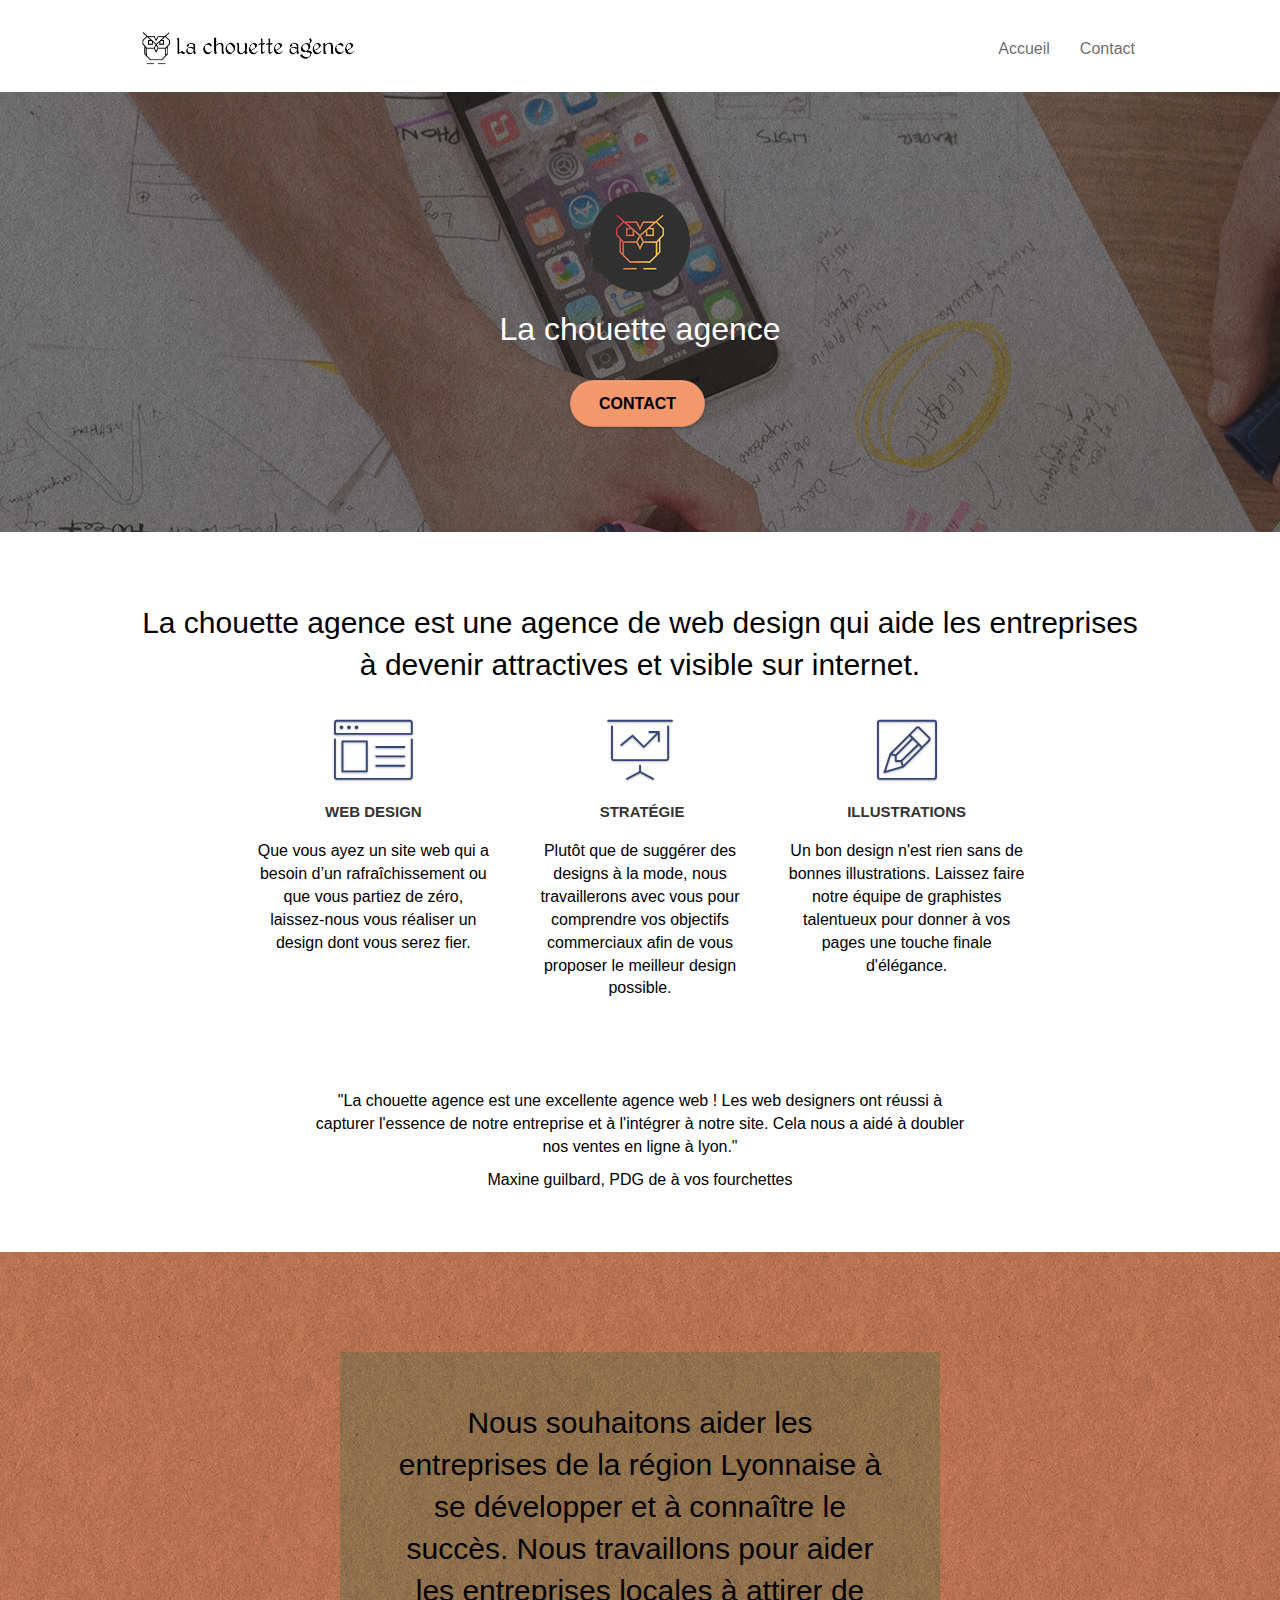
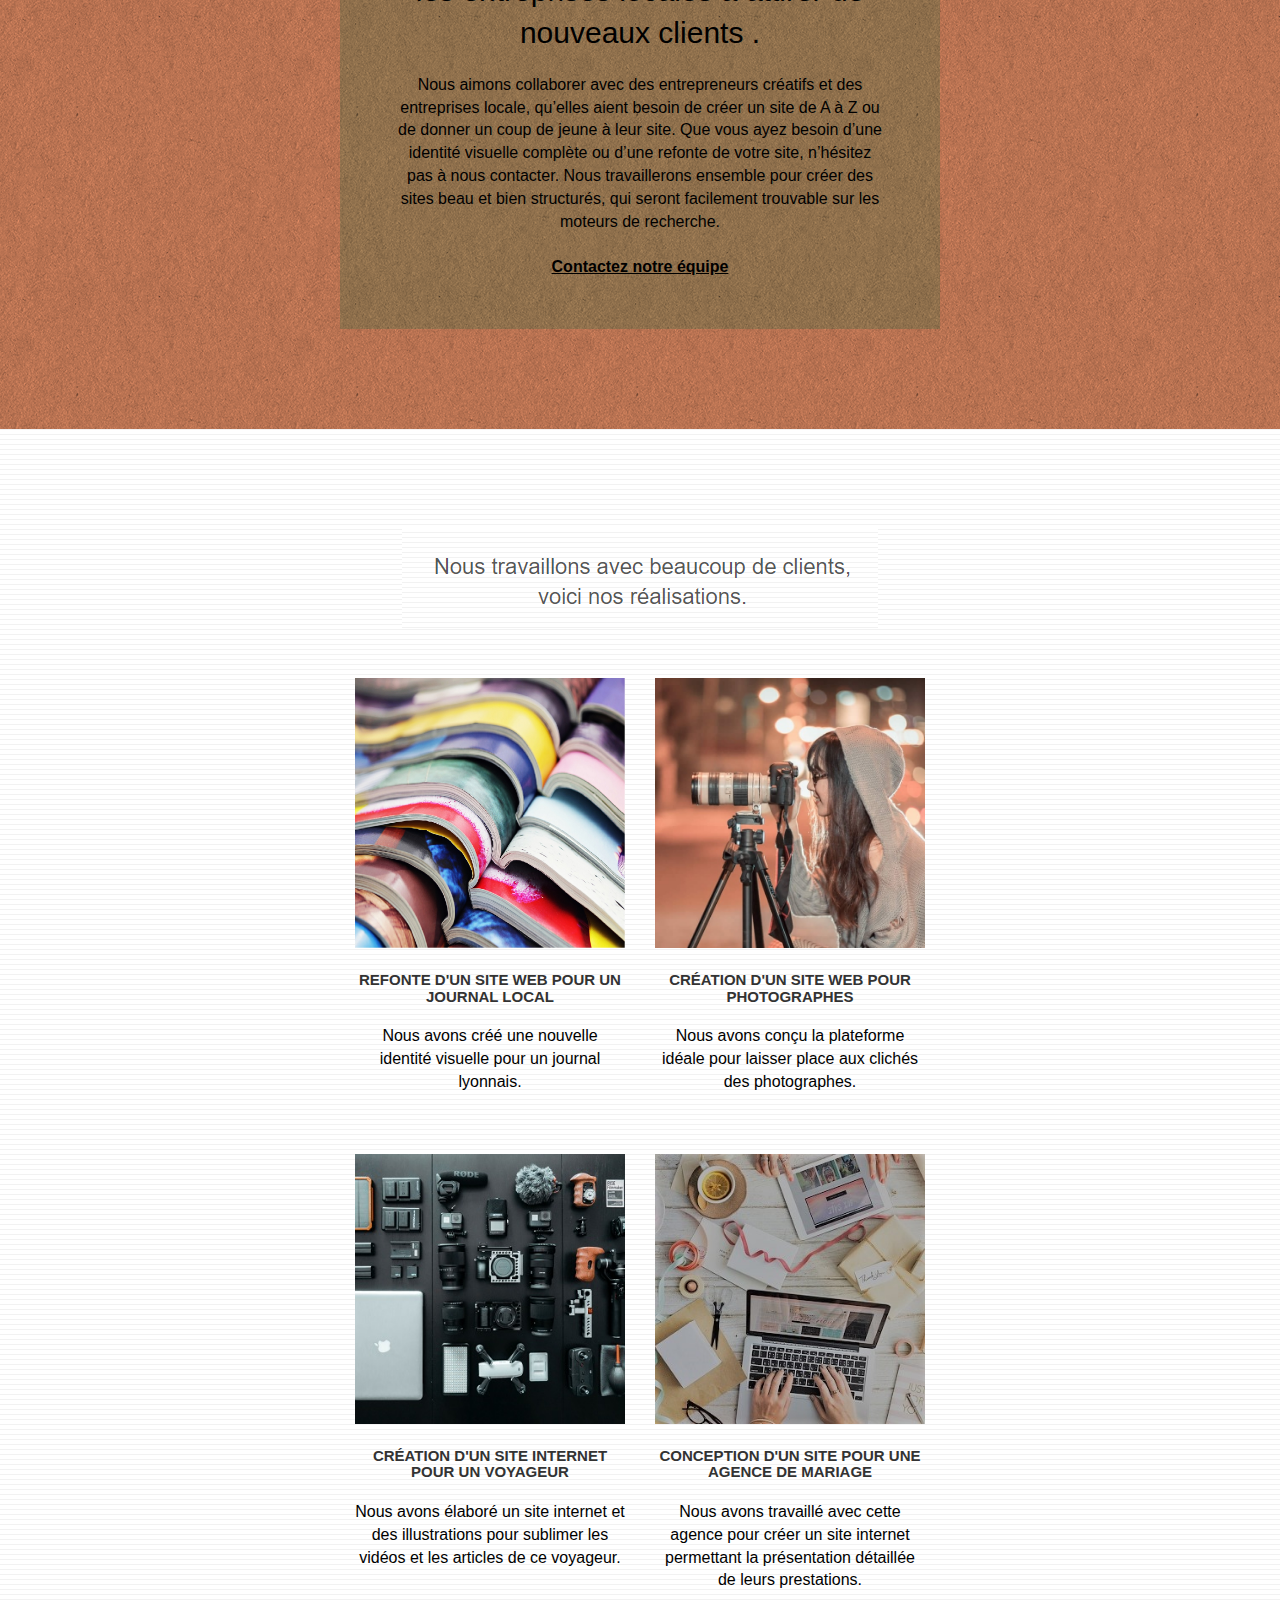
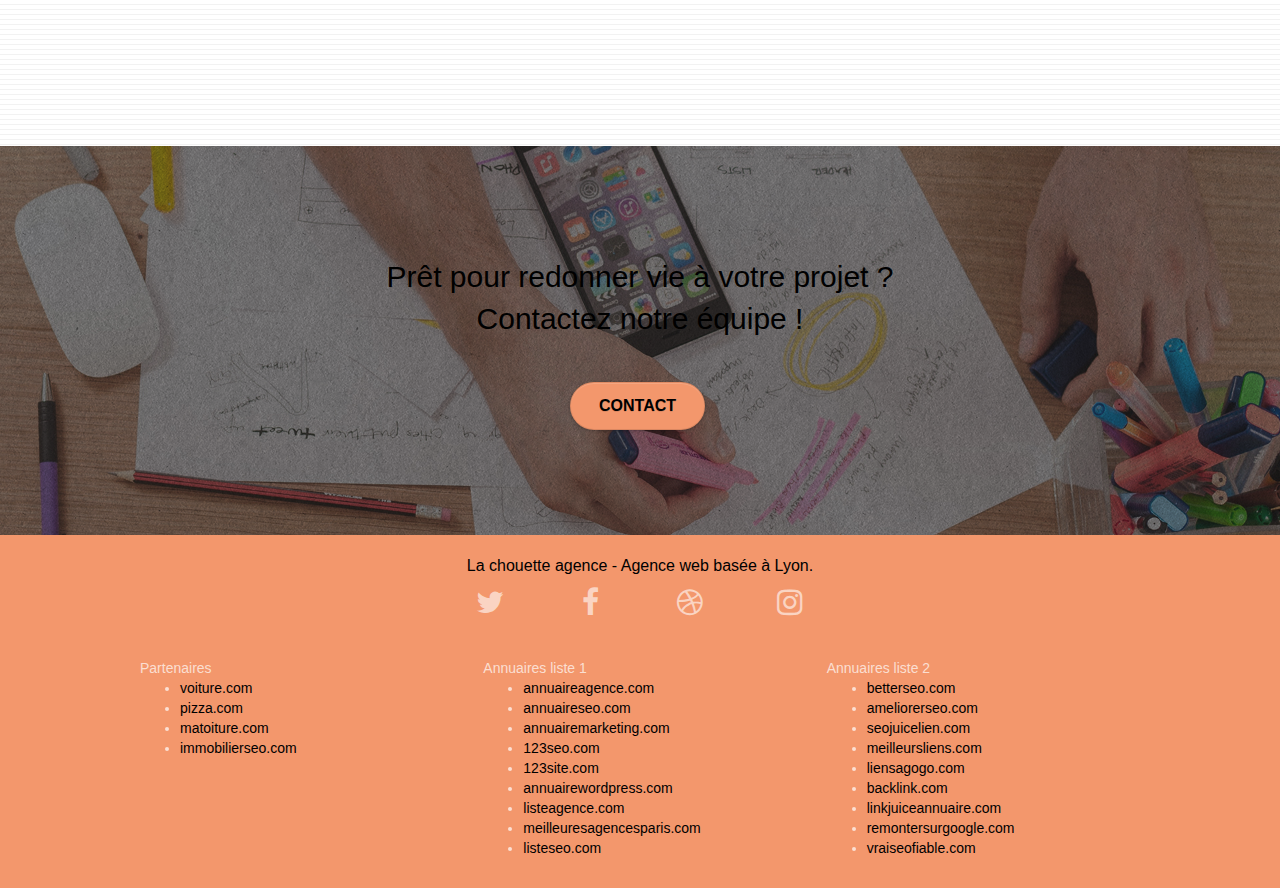
==== nouveau-site/index.html @ 59b0e6a1 "modification" ====
<!doctype html>
<html lang="fr">
<head>
    <meta charset="utf-8">
    <meta name="keywords" content="seo, google, site web, site internet, agence design paris, agence design, agence design,agence design,agence design,agence design,agence design,agence design,agence design,agence design">
    <meta name="description" content="">
    <meta name="viewport" content="width=device-width, initial-scale=1.0, viewport-fit=cover">
    <link rel="shortcut icon" type="image/png" href="favicon.jpg">
    
	<link rel="stylesheet" type="text/css" href="./css/bootstrap.css">
	<link rel="stylesheet" type="text/css" href="style.css">
	<link rel="stylesheet" type="text/css" href="./css/font-awesome.css">
	<link rel="stylesheet" type="text/css" href="./css/et-line.css">
	
    
	<script src="./js/jquery-2.1.0.js"></script>
	<script src="./js/bootstrap.js"></script>
	<script src="./js/blocs.js"></script>
	<script src="./js/jquery.touchSwipe.js" defer></script>
	<script src="./js/gmaps.js"></script>

    <title>La Chouette Agence</title>

    
<!-- Analytics -->
 
<!-- Analytics END -->
    
</head>
<body>
	<header>
		<!-- Principal conteneur -->
		<div class="page-container">
			
		<!-- bloc-0 -->
		<div class="bloc bgc-white l-bloc " id="bloc-0">
			<div class="container bloc-sm">

				<nav class="navbar row">
					<div class="navbar-header">
						
						<a class="navbar-brand" href="index.html"><img src="img/la-chouette-agence.png" alt="paris web design logo agence web meilleure agence" height="40" /></a>
						
						<button id="nav-toggle" type="button" class="ui-navbar-toggle navbar-toggle" data-toggle="collapse" data-target=".navbar-1">
							<span class="sr-only">Toggle navigation</span><span class="icon-bar"></span><span class="icon-bar"></span><span class="icon-bar"></span>
						</button>
					</div>
					<div class="collapse navbar-collapse navbar-1 special-dropdown-nav">
						<ul class="site-navigation nav navbar-nav">
							<li>
								<a href="index.html">Accueil</a>
							</li>
							<li>
							</li>
							<li>
								<a href="contact.html">Contact</a>
							</li>
						</ul>
					</div>
				</nav>
			</div>
		</div>
	</header>
	<section>
<!-- bloc-0 END -->

<!-- bloc-1-presentation -->
<div class="bloc bgc-dark-slate-blue bg-banniere d-bloc bg-t-edge bloc-bg-texture texture-paper b-parallax" id="bloc-1-hero">
	<div class="container bloc-lg">
		<div class="row tight-width-whitespace">
			<div class="col-sm-12">
				<img src="img/logo.png" class="center-block image-resize-mode" width="100" alt="La chouette agence, agence web paris, création logo paris" />
				<h1 class="text-center hero-bloc-text tc-white ">
					La chouette agence
				</h1>
				<div class="text-center">
					<a href="contact.html" class="btn btn-lg btn-clean btn-rd cta-hero btn-atomic-tangerine" id="cta-hero">Contact</a>
				</div>
			</div>
		</div>
	</div>
</div>
<!-- bloc-1-presentation END -->

<!-- bloc-2-services -->
<div class="bloc bgc-white l-bloc" id="bloc-2-services">
	<div class="container bloc-md">
		<div class="row">
			<div class="col-sm-12 text-center">
				<h2>La chouette agence est une agence de web design qui aide les entreprises à devenir attractives et visible sur internet.</h2>
			</div>
		</div>
		<div class="row voffset-lg med-width-whitespace">
			<div class="col-sm-4">
				<div class="text-center">
					<span class="et-icon-browser sm-shadow icon-dark-slate-blue icons icon-lg"></span>
				</div>
				<h3 class="mg-md text-center">
					Web design
				</h3>
				<p class="text-center ">
					Que vous ayez un site web qui a besoin d&rsquo;un rafraîchissement ou que vous partiez de zéro, laissez-nous vous réaliser un design dont vous serez fier.
				</p>
			</div>
			<div class="col-sm-4">
				<div class="text-center">
					<span class="et-icon-presentation sm-shadow icon-dark-slate-blue icons icon-lg"></span>
				</div>
				<h3 class="mg-md text-center">
					&nbsp;Stratégie
				</h3>
				<p class="text-center ">
					Plutôt que de suggérer des designs à la mode, nous travaillerons avec vous pour comprendre vos objectifs commerciaux afin de vous proposer le meilleur design possible.<br>
				</p>
			</div>
			<div class="col-sm-4">
				<div class="text-center">
					<span class="et-icon-edit sm-shadow icon-dark-slate-blue icons icon-lg"></span>
				</div>
				<h3 class="mg-md text-center">
					Illustrations
				</h3>
				<p class="text-center ">
					Un bon design n'est rien sans de bonnes illustrations. Laissez faire notre équipe de graphistes talentueux pour donner à vos pages une touche finale d'élégance.
				</p>
			</div>
		</div>
		<div class="row voffset-lg voffset">
			<div class="col-xs-12 col-md-8 col-md-offset-2 text-center">
				<p>"La chouette agence est une excellente agence web ! Les web designers ont réussi à capturer l'essence de notre entreprise et à l'intégrer à notre site. Cela nous a aidé à doubler nos ventes en ligne à lyon."</p>
				<p>Maxine guilbard, PDG de à vos fourchettes</p>
			</div>
		</div>
	</div>
</div>
<!-- bloc-2-services END -->

<!-- bloc-3-what-i-do -->
<div class="bloc tc-white bgc-atomic-tangerine bg-presentation d-bloc bloc-bg-texture texture-paper b-parallax" id="bloc-3-what-i-do">
	<div class="container bloc-lg">
		<div class="row tight-width-whitespace black-background">
			<div class="col-sm-12">
				<h2 class="mg-md text-center tc-white">
					Nous souhaitons aider les entreprises de la région Lyonnaise à se développer et à connaître le succès. Nous travaillons pour aider les entreprises locales à attirer de nouveaux clients .<br>
				</h2>
				<p class="text-center white">
					Nous aimons collaborer avec des entrepreneurs créatifs et des entreprises locale, qu’elles aient besoin de créer un site de A à Z ou de donner un coup de jeune à leur site. Que vous ayez besoin d’une identité visuelle complète ou d’une refonte de votre site, n’hésitez pas à nous contacter. Nous travaillerons ensemble pour créer des sites beau et bien structurés, qui seront facilement trouvable sur les moteurs de recherche. <br><br><a class="ltc-white bold-link" href="page2.html">Contactez notre équipe</a><br>
				</p>
			</div>
		</div>
	</div>
</div>
<!-- bloc-3-what-i-do END -->

<!-- bloc-4-portfolio -->
<div class="bloc bgc-white bg-lines-h2-bg bg-repeat l-bloc" id="bloc-4-portfolio">
	<div class="container bloc-lg">
		<div class="row">
			<div class="col-sm-12 text-center">
				<img alt="agence web, agence web paris, web design paris, stratégie web" src="img/title2.png" />
			</div>
		</div>
		<div class="row tight-width-whitespace portfolio-row">
			<div class="col-sm-6">
				<a href="#" data-lightbox="img/1.jpg" data-gallery-id="gallery-1" data-caption="Refonte d'un site web pour un journal local" data-frame="snapshot-lb"><img src="img/1.jpg" alt="paris web design logo agence web meilleure agence et refonte site web journal" class="img-responsive portfolio-thumb" /></a>
				<h3 class="mg-md text-center">
					Refonte d'un site web pour un journal local
				</h3>
				<p class="text-center">
					Nous avons créé une nouvelle identité visuelle pour un journal lyonnais.
				</p>
			</div>
			<div class="col-sm-6">
				<a href="#" data-lightbox="img/2.jpg" data-gallery-id="gallery-1" data-caption="Création d'un site web pour photographes" data-frame="snapshot-lb"><img src="img/2.jpg" class="img-responsive portfolio-thumb" alt="paris web design logo agence web meilleure agence, Création d'un site web pour photographes" /></a>
				<h3 class="mg-md text-center">
					Création d'un site web pour photographes
				</h3>
				<p class="text-center">
					Nous avons conçu la plateforme idéale pour laisser place aux clichés des photographes.
				</p>
			</div>
		</div>
		<div class="row tight-width-whitespace portfolio-row">
			<div class="col-sm-6">
				<a href="#" data-lightbox="img/3.bmp" data-gallery-id="gallery-1" data-caption="Création d'un site internet pour un voyageur" data-frame="snapshot-lb"><img src="img/3.bmp" class="img-responsive portfolio-thumb" alt="paris web design logo agence web meilleure agence, Création d'un site web pour voyageur"/></a>
				<h3 class="mg-md text-center">
					Création d'un site internet pour un voyageur
				</h3>
				<p class="text-center">
					Nous avons élaboré un site internet et des illustrations pour sublimer les vidéos et les articles de ce voyageur.
				</p>
			</div>
			<div class="col-sm-6">
				<a href="#" data-lightbox="img/4.bmp" data-gallery-id="gallery-1" data-caption="Conception d'un site pour une agence de mariage" data-frame="snapshot-lb"><img src="img/4.bmp" class="img-responsive portfolio-thumb" alt="paris web design logo agence web meilleure agence, Création d'un site web pour agence de mariage" /></a>
				<h3 class="mg-md text-center">
					Conception d'un site pour une agence de mariage
				</h3>
				<p class="text-center">
					Nous avons travaillé avec cette agence pour créer un site internet permettant la présentation détaillée de leurs prestations.
				</p>
			</div>
		</div>
	</div>
</div>
<!-- bloc-4-portfolio END -->

<!-- bloc-5-cta -->
<div class="bloc bgc-dark-slate-blue bg-banniere d-bloc bloc-bg-texture texture-paper" id="bloc-5-cta">
	<div class="container bloc-lg">
		<div class="row">
			<h2 class="mg-md text-center tc-white">
				Prêt pour redonner vie à votre projet ?<br>Contactez notre équipe !
			</h2>
			<div class="col-sm-12 text-center">
				<a href="contact.html" class="btn btn-atomic-tangerine btn-clean btn-rd btn-lg cta-hero">Contact</a>
			</div>
		</div>
	</div>
</div>
<!-- bloc-5-cta END -->
</section>
<!-- Footer - bloc-8 -->
<div class="bloc bgc-atomic-tangerine d-bloc" id="bloc-8">
	<div class="container bloc-sm">
		<div class="row">
			<div class="col-sm-12">
				<p class="text-center white">
					La chouette agence - Agence web basée à Lyon.<br>
				</p>
				<div class="row row-no-gutters social">
					<div class="col-sm-3">
						<div class="text-center">
							<a class="social" href="index.html"><span class="fa fa-twitter icon-md"></span></a>
						</div>
					</div>
					<div class="col-sm-3">
						<div class="text-center">
							<a class="social" href="index.html"><span class="fa fa-facebook icon-md"></span></a>
						</div>
					</div>
					<div class="col-sm-3">
						<div class="text-center">
							<a class="social" href="index.html"><span class="fa fa-dribbble icon-md"></span></a>
						</div>
					</div>
					<div class="col-sm-3">
						<div class="text-center">
							<a class="social" href="index.html"><span class="fa fa-instagram icon-md"></span></a>
						</div>
					</div>
					<div class="keywords" style="color:#F3976C;">Agence web à paris, stratégie web, web design, illustrations, design de site web, site web, web, internet, site internet, site</div>
				</div>
				<div class="row">
					<div class="col-sm-4">
						Partenaires
							<ul>
								<li><a href="voiture.com">voiture.com</a></li>
								<li><a href="pizza.com">pizza.com</a></li>
								<li><a href="matoiture.com">matoiture.com</a></li>
								<li><a href="immobilierseo.com">immobilierseo.com</a></li>
							</ul>		
					</div>
					<div class="col-sm-4">
						Annuaires liste 1
						<ul>
							<li><a href="annuaireagence.com">annuaireagence.com</a></li>
							<li><a href="annuaireseo.com">annuaireseo.com</a></li>
							<li><a href="annuairemarketing.com">annuairemarketing.com</a></li>
							<li><a href="123seoture.com">123seo.com</a></li>
							<li><a href="123site.com">123site.com</a></li>
							<li><a href="annuairewordpress.com">annuairewordpress.com</a></li>
							<li><a href="listeagence.com">listeagence.com</a></li>
							<li><a href="meilleuresagencesparis.com">meilleuresagencesparis.com</a></li>
							<li><a href="listeseo.com">listeseo.com</a></li>
						</ul>
					</div>
					<div class="col-sm-4">
						Annuaires liste 2
						<ul>
							<li><a href="betterseo.com">betterseo.com</a></li>
							<li><a href="ameliorerseo.com">ameliorerseo.com</a></li>
							<li><a href="seojuicelien.com">seojuicelien.com</a></li>
							<li><a href="meilleursliens.com">meilleursliens.com</a></li>
							<li><a href="liensagogo.com">liensagogo.com</a></li>
							<li><a href="backlink.com">backlink.com</a></li>
							<li><a href="linkjuiceannuaire.com">linkjuiceannuaire.com</a></li>
							<li><a href="remontersurgoogle.com">remontersurgoogle.com</a></li>
							<li><a href="vraiseofiable.com">vraiseofiable.com</a></li>
						</ul>
					</div>
				</div>
			</div>
		</div>
	</div>
</div>
<!-- Footer - bloc-8 END -->

</div>
<!-- Principal conteneur END -->
    

</body>
</html>
---- nouveau-site/style.css ----
body {
    margin: 0;
    padding: 0;
    background: #FFF;
    overflow-x: hidden;
    -webkit-font-smoothing: antialiased;
    -moz-osx-font-smoothing: grayscale;
}

a,
button {
    transition: all .3s ease-in-out;
    outline: none!important;
}

a:hover {
    text-decoration: none;
    cursor: pointer;
}

#page-loading-blocs-notifaction {
    position: fixed;
    top: 0;
    bottom: 0;
    width: 100%;
    z-index: 100000;
    background: #FFFFFF url("img/pageload-spinner.gif") no-repeat center center;
}

.bloc {
    width: 100%;
    clear: both;
    background: 50% 50% no-repeat;
    padding: 0 50px;
    -webkit-background-size: cover;
    -moz-background-size: cover;
    -o-background-size: cover;
    background-size: cover;
    position: relative;
}

.bloc .container {
    padding-left: 0;
    padding-right: 0;
}

.bloc-lg {
    padding: 100px 50px;
}

.bloc-md {
    padding: 50px;
}

.bloc-sm {
    padding: 20px 50px;
}

.bg-center,
.bg-l-edge,
.bg-r-edge,
.bg-t-edge,
.bg-b-edge,
.bg-tl-edge,
.bg-bl-edge,
.bg-tr-edge,
.bg-br-edge,
.bg-repeat {
    -webkit-background-size: auto!important;
    -moz-background-size: auto!important;
    -o-background-size: auto!important;
    background-size: auto!important;
}

.bg-repeat {
    background: repeat;
}

.bg-t-edge {
    background: top no-repeat;
}

.bloc-bg-texture::before {
    content: "";
    background-size: 2px 2px;
    position: absolute;
    top: 0;
    bottom: 0;
    left: 0;
    right: 0;
}

.texture-paper::before {
    background: url("img/texture-paper.png");
    background-size: 280px 280px;
}

.b-parallax {
    background-attachment: fixed;
}

.d-bloc {
    color: rgba(255, 255, 255, .7);
}

.d-bloc button:hover {
    color: rgba(255, 255, 255, .9);
}

.d-bloc .icon-round,
.d-bloc .icon-square,
.d-bloc .icon-rounded,
.d-bloc .icon-semi-rounded-a,
.d-bloc .icon-semi-rounded-b {
    border-color: rgba(255, 255, 255, .9);
}

.d-bloc .divider-h span {
    border-color: rgba(255, 255, 255, .2);
}

.d-bloc .a-btn,
.d-bloc .navbar a,
.d-bloc .navbar-brand,
.d-bloc a .icon-sm,
.d-bloc a .icon-md,
.d-bloc a .icon-lg,
.d-bloc a .icon-xl,
.d-bloc h1 a,
.d-bloc h2 a,
.d-bloc h3 a,
.d-bloc h4 a,
.d-bloc h5 a,
.d-bloc h6 a,
.d-bloc p a {
    color: rgba(255, 255, 255, .6);
}

.d-bloc .a-btn:hover,
.d-bloc .navbar a:hover,
.d-bloc .navbar-brand:hover,
.d-bloc a:hover .icon-sm,
.d-bloc a:hover .icon-md,
.d-bloc a:hover .icon-lg,
.d-bloc a:hover .icon-xl,
.d-bloc h1 a:hover,
.d-bloc h2 a:hover,
.d-bloc h3 a:hover,
.d-bloc h4 a:hover,
.d-bloc h5 a:hover,
.d-bloc h6 a:hover,
.d-bloc p a:hover {
    color: rgba(255, 255, 255, 1);
}

.d-bloc .navbar-toggle .icon-bar {
    background: rgba(255, 255, 255, 1);
}

.d-bloc .btn-wire,
.d-bloc .btn-wire:hover {
    color: rgba(255, 255, 255, 1);
    border-color: rgba(255, 255, 255, 1);
}

.d-bloc .panel {
    color: rgba(0, 0, 0, .5);
}

.d-bloc .panel button:hover {
    color: rgba(0, 0, 0, .7);
}

.d-bloc .panel icon {
    border-color: rgba(0, 0, 0, .7);
}

.d-bloc .panel .divider-h span {
    border-color: rgba(0, 0, 0, .1);
}

.d-bloc .panel .a-btn {
    color: rgba(0, 0, 0, .6);
}

.d-bloc .panel .a-btn:hover {
    color: rgba(0, 0, 0, 1);
}

.d-bloc .panel .btn-wire,
.d-bloc .panel .btn-wire:hover {
    color: rgba(0, 0, 0, .7);
    border-color: rgba(0, 0, 0, .3);
}

.d-bloc .panel,
.l-bloc {
    color: rgba(0, 0, 0, .5);
}

.d-bloc .panel button:hover,
.l-bloc button:hover {
    color: rgba(0, 0, 0, .7);
}

.l-bloc .icon-round,
.l-bloc .icon-square,
.l-bloc .icon-rounded,
.l-bloc .icon-semi-rounded-a,
.l-bloc .icon-semi-rounded-b {
    border-color: rgba(0, 0, 0, .7);
}

.d-bloc .panel .divider-h span,
.l-bloc .divider-h span {
    border-color: rgba(0, 0, 0, .1);
}

.d-bloc .panel .a-btn,
.l-bloc .a-btn,
.l-bloc .navbar a,
.l-bloc .navbar-brand,
.l-bloc a .icon-sm,
.l-bloc a .icon-md,
.l-bloc a .icon-lg,
.l-bloc a .icon-xl,
.l-bloc h1 a,
.l-bloc h2 a,
.l-bloc h3 a,
.l-bloc h4 a,
.l-bloc h5 a,
.l-bloc h6 a,
.l-bloc p a {
    color: rgba(0, 0, 0, .6);
}

.d-bloc .panel .a-btn:hover,
.l-bloc .a-btn:hover,
.l-bloc .navbar a:hover,
.l-bloc .navbar-brand:hover,
.l-bloc a:hover .icon-sm,
.l-bloc a:hover .icon-md,
.l-bloc a:hover .icon-lg,
.l-bloc a:hover .icon-xl,
.l-bloc h1 a:hover,
.l-bloc h2 a:hover,
.l-bloc h3 a:hover,
.l-bloc h4 a:hover,
.l-bloc h5 a:hover,
.l-bloc h6 a:hover,
.l-bloc p a:hover {
    color: rgba(0, 0, 0, 1);
}

.l-bloc .navbar-toggle .icon-bar {
    color: rgba(0, 0, 0, .6);
}

.d-bloc .panel .btn-wire,
.d-bloc .panel .btn-wire:hover,
.l-bloc .btn-wire,
.l-bloc .btn-wire:hover {
    color: rgba(0, 0, 0, .7);
    border-color: rgba(0, 0, 0, .3);
}

.voffset {
    margin-top: 30px;
}

.voffset-lg {
    margin-top: 80px;
}

.row-no-gutters {
    margin-right: 0;
    margin-left: 0;
}

.row.row-no-gutters > [class^="col-"],
.row.row-no-gutters > [class*=" col-"] {
    padding-right: 0;
    padding-left: 0;
}

#bloc-1-hero h1 {
    font-size: 32px;
    color: white;
    
}

.navbar {
    margin-bottom: 0;
    z-index: 1;
}

.navbar-brand {
    height: auto;
    padding: 3px 15px;
    font-size: 25px;
    font-weight: normal;
    font-weight: 600;
    line-height: 44px;
}

.navbar-brand img {
    max-height: 200px;
    margin: 0 5px 0 0;
    display: inline;
}

.navbar-brand img[src$=svg] {
    min-width: 100px;
}

.nav-center .navbar-brand img {
    margin: 0;
}

.navbar .nav {
    padding-top: 2px;
    margin-right: -16px;
    float: right;
    z-index: 1;
}

.nav > li {
    float: left;
    margin-top: 4px;
    font-size: 16px;
}

.navbar-nav .open .dropdown-menu > li > a {
    text-align: inherit;
}

.nav > li a:hover,
.nav > li a:focus {
    background: transparent;
}

.navbar-toggle {
    margin: 10px 10px 0 0;
    border: 0px;
}

.navbar-toggle:hover {
    background: transparent!important;
}

.navbar-toggle .icon-bar {
    background-color: rgba(0, 0, 0, .5);
    width: 26px;
}

.nav-invert .navbar .nav {
    float: left;
}

.nav-invert .navbar-header,
.nav-invert .navbar-brand {
    float: right;
    position: relative;
    z-index: 2;
}

@media (min-width: 768px) {
    .site-navigation {
        position: absolute;
        top: 50%;
        right: 20px;
        transform: translate(0, -50%);
        -webkit-transform: translateY(-50%);
    }
    .nav > li .dropdown-menu a,
    .nav > li .dropdown-menu a:hover {
        color: #484848;
    }
    .nav-invert .site-navigation {
        left: 0;
        right: 0;
    }
    .nav-center {
        text-align: center;
    }
    .nav-center .navbar-header {
        width: 100%;
    }
    .nav-center .navbar-header,
    .nav-center .navbar-brand,
    .nav-center .nav > li {
        float: none;
        display: inline-block;
    }
    .nav-center .site-navigation {
        position: relative;
        width: 100%;
        right: 0;
        margin-right: 0px;
        margin-top: 20px;
    }
    .nav-center.mini-nav .navbar-toggle {
        float: none;
        margin: 10px auto 0;
    }
}

.nav > li > .dropdown a {
    background: none!important;
    display: block;
    padding: 14px 15px;
}

nav .caret {
    margin: 0 5px;
}

.dropdown-menu .dropdown-menu {
    top: -8px;
    left: 100%;
}

.dropdown-menu .dropmenu-flow-right {
    top: 100%;
    left: 0;
    margin-left: -1px;
    border-top-left-radius: 0;
    border-top-right-radius: 0;
}

.dropdown-menu .dropdown span {
    border: 4px solid black;
    border-top-color: transparent;
    border-right-color: transparent;
    border-bottom-color: transparent;
    margin: 6px -5px 0 0!important;
    float: right;
}

.mg-md {
    margin-top: 10px;
    margin-bottom: 20px;
}

.mg-lg {
    margin-top: 10px;
    margin-bottom: 40px;
}

.btn {
    margin: 0 5px 5px 0;
}

.btn.pull-right {
    margin: 0 0 5px 5px;
}

.btn-d,
.btn-d:hover,
.btn-d:focus {
    color: #FFF;
    background: rgba(0, 0, 0, .3);
}

button {
    outline: none!important;
}

.btn-rd {
    border-radius: 40px;
}

.btn-clean {
    border: 1px solid rgba(0, 0, 0, .08);
    border-bottom-color: rgba(0, 0, 0, .1);
    text-shadow: 0 1px 0 rgba(0, 0, 1, .1);
    box-shadow: 0 1px 3px rgba(0, 0, 1, .25), inset 0 1px 0 0 rgba(255, 255, 255, .15);
}

.icon-md {
    font-size: 30px!important;
}

.icon-lg {
    font-size: 60px!important;
}

.sm-shadow {
    text-shadow: 0 1px 2px rgba(0, 0, 0, .3);
}

.panel-sq,
.panel-sq .panel-heading,
.panel-sq .panel-footer {
    border-radius: 0;
}

.panel-rd {
    border-radius: 30px;
}

.panel-rd .panel-heading {
    border-radius: 29px 29px 0 0;
}

.panel-rd .panel-footer {
    border-radius: 0 0 29px 29px;
}

.form-control {
    border-color: rgba(0, 0, 0, .1);
    box-shadow: none;
}

.scrollToTop {
    width: 40px;
    height: 40px;
    position: fixed;
    bottom: 20px;
    right: 20px;
    opacity: 0;
    z-index: 500;
    transition: all .3s ease-in-out;
}

.scrollToTop span {
    margin-top: 6px;
}

.showScrollTop {
    font-size: 14px;
    opacity: 1;
}

a[data-lightbox] {
    position: relative;
    display: block;
    text-align: center;
}

a[data-lightbox]:hover::before {
    content: "+";
    font-family: "HelveticaNeue-Light", "Helvetica Neue Light", "Helvetica Neue", Helvetica, Arial;
    font-size: 32px;
    width: 50px;
    height: 50px;
    margin-left: -25px;
    border-radius: 50%;
    background: rgba(0, 0, 0, .6);
    color: #FFF;
    font-weight: 100;
    z-index: 1;
    position: absolute;
    top: 50%;
    transform: translateY(-50%);
    -webkit-transform: translateY(-50%);
}

a[data-lightbox]:hover img {
    opacity: 0.6;
    -webkit-animation-fill-mode: none;
    animation-fill-mode: none;
}

#lightbox-modal {
    display: flex;
    align-items: center;
}

#lightbox-modal .modal-dialog {
    width: 90%;
    max-width: 900px;
    margin: 0 auto 0;
}

#lightbox-modal .modal-dialog img {
    max-height: 90vh;
    margin: 0 auto;
}

.lightbox-caption {
    padding: 20px;
    color: #FFF;
    background: rgba(0, 0, 0, .5);
    position: absolute;
    left: 15px;
    right: 15px;
    bottom: 5px;
}

.close-lightbox {
    color: #FFF;
    font-size: 30px;
    position: absolute;
    top: 20px;
    right: 20px;
    z-index: 20;
    background: rgba(0, 0, 0, .5);
    border: none;
    line-height: 30px;
    padding: 0 9px 5px;
    opacity: 0.3;
}

.close-lightbox:hover,
.next-lightbox:hover,
.prev-lightbox:hover {
    opacity: 1.0;
    color: #FFF;
}

.next-lightbox,
.prev-lightbox {
    font-size: 20px;
    color: rgba(255, 255, 255, .9);
    background: rgba(0, 0, 0, .5);
    transition: all .2s ease-in-out;
    position: absolute;
    top: 45%;
    z-index: 1;
    opacity: 0.4;
}

.next-lightbox {
    padding: 6px 8px 1px 13px;
    right: 25px;
}

.prev-lightbox {
    padding: 6px 13px 1px 10px;
    left: 25px;
}

.snapshot-lb .modal-body {
    padding-bottom: 45px;
}

.snapshot-lb .lightbox-caption {
    padding: 0;
    color: rgba(0, 0, 0, .5);
    background: none;
}

h1,
h3,
h4,
h5,
h6,
p,
label,
.btn,
a {
    font-family: "helvetica";
    font-weight: 400;
    color: black;
}

.container {
    max-width: 1000px;
}

.hero-bloc-text {
    font-size: 38px;
}

.hero-bloc-text-sub {
    font-size: 36px;
}

.statement-bloc-text {
    line-height: 26px;
    font-style: italic;
    font-size: 20px;
    text-align: center;
    font-weight: lighter;
    max-width: 520px;
    margin: auto auto auto auto;
}

p {
    font-size: 16px;
}

.tight-width-whitespace {
    max-width: 600px;
    margin: auto auto auto auto;
}

.h1 {
    font-size: 20px;
    font-family: "Open Sans";
}

.cta-hero {
    margin-top: 22px;
    
    text-transform: uppercase;
    padding: 12px 28px 12px 28px;
    font-size: 16px;
    font-weight: 700;
}

.social {
    max-width: 400px;
    margin: auto auto auto auto;
}

h2 {
    color: black;
    line-height: 1.4em;
}

h3 {
    font-size: 15px;
    text-transform: uppercase;
    font-weight: 700;
    color: #333333!important;
}

.med-width-whitespace {
    max-width: 800px;
    margin: auto auto auto auto;
    box-shadow: 0px 0px 0px #000000;
}

h1 {
    color: white;
}

h4 {
    color: #333333!important;
}

.icons {
    margin-bottom: 14px;
    margin-top: 24px;
}

.white {
    color: black;
}

.portfolio-thumb {
    margin-bottom: 24px;
}

.portfolio-row {
    margin-bottom: 44px;
    margin-top: 50px;
}

.avatar {
    box-shadow: 0px 4px 9px rgba(0, 0, 0, 0.3);
}

.black-background {
    background-color: rgba(165, 147, 99, 0.7);
    padding: 40px 40px 40px 40px;
}

.bold-link {
    font-weight: 900;
    text-decoration: underline!important;
}

.bgc-white {
    background-color: #FFFFFF;
}

.bgc-dark-slate-blue {
    background-color: #364577;
}

.bgc-atomic-tangerine {
    background-color: #F3976C;
}

.tc-white {
    color: black;
}

.btn-atomic-tangerine {
    background: #F3976C;
    
}

.btn-atomic-tangerine:hover {
    background: #c27956!important;
    color: #FFFFFF!important;
}

.ltc-white {
    color: black!important;
}

.ltc-white:hover {
    color: #cccccc!important;
}

.ltc-atomic-tangerine {
    color: #F3976C!important;
}

.ltc-atomic-tangerine:hover {
    color: #c27956!important;
}

.icon-dark-slate-blue {
    color: #364577!important;
    border-color: #364577!important;
}

.bg-dots-bg {
    background-image: url("img/dots-bg.png");
}

.bg-lines-h2-bg {
    background-image: url("img/lines-h2-bg.png");
}

.bg-banniere {
    background-image: url("img/la-chouette-agence-banniere.jpg");
}

.bg-presentation {
    background-image: url("img/image-de-presentation.bmp");
}

@media (max-width: 1024px) {
    .bloc {
        padding-left: 20px;
        padding-right: 20px;
    }
    .bloc.full-width-bloc,
    .bloc-tile-2.full-width-bloc .container,
    .bloc-tile-3.full-width-bloc .container,
    .bloc-tile-4.full-width-bloc .container {
        padding-left: 0;
        padding-right: 0;
    }
}

@media (max-width: 992px) and (min-width: 768px) {
    .navbar .nav {
        max-width: 80%
    }
    .nav-center.navbar .nav {
        max-width: 100%
    }
}

@media only screen and (min-device-width: 768px) and (max-device-width: 1024px) and (orientation: landscape) {
    .b-parallax {
        background-attachment: scroll;
    }
}

@media only screen and (min-device-width: 1024px) and (max-device-width: 1366px) and (-webkit-min-device-pixel-ratio: 1.5) {
    .b-parallax {
        background-attachment: scroll;
    }
}

@media (max-width: 991px) {
    .container {
        width: 100%;
    }
    .b-parallax {
        background-attachment: scroll;
    }
    .page-container,
    #hero-bloc {
        overflow-x: hidden;
        position: relative;
    }
    .bloc {
        padding-left: constant(safe-area-inset-left);
        padding-right: constant(safe-area-inset-right);
    }
    .bloc-group,
    .bloc-group .bloc {
        display: block;
        width: 100%;
    }
    .bloc-fill-screen .fill-bloc-top-edge,
    .bloc-fill-screen .fill-bloc-bottom-edge {
        padding: 0 20px;
        padding-left: constant(safe-area-inset-left);
        padding-right: constant(safe-area-inset-right);
    }
}

@media (max-width: 767px) {
    .page-container {
        overflow-x: hidden;
        position: relative;
    }
    h1,
    h2,
    h3,
    h4,
    h5,
    h6,
    p,
    #disqus_thread {
        padding-left: 10px!important;
        padding-right: 10px!important;
    }
    .b-parallax {
        background-attachment: scroll;
    }
    .navbar .nav {
        padding-top: 0;
        border-top: 1px solid rgba(0, 0, 0, .2);
        float: none!important;
    }
    .navbar.row {
        margin-left: 0;
        margin-right: 0;
    }
    .site-navigation {
        position: inherit;
        transform: none;
        -webkit-transform: none;
        -ms-transform: none;
    }
    .nav > li {
        margin-top: 0;
        border-bottom: 1px solid rgba(0, 0, 0, .1);
        background: rgba(0, 0, 0, .05);
        text-align: left;
        padding-left: 15px;
        width: 100%;
    }
    .nav > li:hover {
        background: rgba(0, 0, 0, .08);
    }
    .dropdown .dropdown a .caret {
        float: none;
        margin: 5px 0 0 10px!important;
        border: 4px solid black;
        border-bottom-color: transparent;
        border-right-color: transparent;
        border-left-color: transparent;
    }
    #hero-bloc .navbar .nav {
        background: rgba(0, 0, 0, .8);
    }
    #hero-bloc .navbar .nav a {
        color: rgba(255, 255, 255, .6);
    }
    .hero {
        padding: 50px 0;
    }
    .hero-nav {
        left: -1px;
        right: -1px;
    }
    .navbar-collapse {
        padding: 0;
        overflow-x: hidden;
        -webkit-box-shadow: none;
        box-shadow: none;
    }
    .navbar-brand img {
        max-height: 40px;
        width: auto;
    }
    .nav-invert .navbar-header {
        float: none;
        width: 100%;
    }
    .nav-invert .navbar-toggle {
        float: left;
        margin-left: 10px;
    }
    .bloc {
        padding-left: 0;
        padding-right: 0;
    }
    .bloc-xxl,
    .bloc-xl,
    .bloc-lg {
        padding: 40px 0;
    }
    .bloc-sm,
    .bloc-md {
        padding-left: 0;
        padding-right: 0;
    }
    .bloc-tile-2 .container,
    .bloc-tile-3 .container,
    .bloc-tile-4 .container,
    .bloc-fill-screen .fill-bloc-top-edge,
    .bloc-fill-screen .fill-bloc-bottom-edge {
        padding-left: 0;
        padding-right: 0;
    }
    .a-block {
        padding: 0 10px;
    }
    .btn-dwn {
        display: none;
    }
    .voffset {
        margin-top: 5px;
    }
    .voffset-md {
        margin-top: 20px;
    }
    .voffset-lg {
        margin-top: 30px;
    }
    form {
        padding: 5px;
    }
    .close-lightbox {
        display: inline-block;
    }
    .blocsapp-device-iphone5 {
        background-size: 216px 425px;
        padding-top: 60px;
        width: 216px;
        height: 425px;
    }
    .blocsapp-device-iphone5 img {
        width: 180px;
        height: 320px;
    }
}

@media (max-width: 400px) {
    .bloc {
        padding-left: 0;
        padding-right: 0;
    }
}

@media (max-width: 767px) {
    .bloc-mob-center-text {
        text-align: center;
    }
}
---- nouveau-site/css/et-line.css ----
@font-face {
    font-family: et-line;
    src: url(../fonts/et-line.eot);
    src: url(../fonts/et-line.eot?#iefix) format('embedded-opentype'), url(../fonts/et-line.woff) format('woff'), url(../fonts/et-line.ttf) format('truetype'), url(../fonts/et-line.svg#et-line) format('svg');
    font-weight: 400;
    font-style: normal
}

.et-icon-adjustments,
.et-icon-alarmclock,
.et-icon-anchor,
.et-icon-aperture,
.et-icon-attachment,
.et-icon-bargraph,
.et-icon-basket,
.et-icon-beaker,
.et-icon-bike,
.et-icon-book-open,
.et-icon-briefcase,
.et-icon-browser,
.et-icon-calendar,
.et-icon-camera,
.et-icon-caution,
.et-icon-chat,
.et-icon-circle-compass,
.et-icon-clipboard,
.et-icon-clock,
.et-icon-cloud,
.et-icon-compass,
.et-icon-desktop,
.et-icon-dial,
.et-icon-document,
.et-icon-documents,
.et-icon-download,
.et-icon-dribbble,
.et-icon-edit,
.et-icon-envelope,
.et-icon-expand,
.et-icon-facebook,
.et-icon-flag,
.et-icon-focus,
.et-icon-gears,
.et-icon-genius,
.et-icon-gift,
.et-icon-global,
.et-icon-globe,
.et-icon-googleplus,
.et-icon-grid,
.et-icon-happy,
.et-icon-hazardous,
.et-icon-heart,
.et-icon-hotairballoon,
.et-icon-hourglass,
.et-icon-key,
.et-icon-laptop,
.et-icon-layers,
.et-icon-lifesaver,
.et-icon-lightbulb,
.et-icon-linegraph,
.et-icon-linkedin,
.et-icon-lock,
.et-icon-magnifying-glass,
.et-icon-map,
.et-icon-map-pin,
.et-icon-megaphone,
.et-icon-mic,
.et-icon-mobile,
.et-icon-newspaper,
.et-icon-notebook,
.et-icon-paintbrush,
.et-icon-paperclip,
.et-icon-pencil,
.et-icon-phone,
.et-icon-picture,
.et-icon-pictures,
.et-icon-piechart,
.et-icon-presentation,
.et-icon-pricetags,
.et-icon-printer,
.et-icon-profile-female,
.et-icon-profile-male,
.et-icon-puzzle,
.et-icon-quote,
.et-icon-recycle,
.et-icon-refresh,
.et-icon-ribbon,
.et-icon-rss,
.et-icon-sad,
.et-icon-scissors,
.et-icon-scope,
.et-icon-search,
.et-icon-shield,
.et-icon-speedometer,
.et-icon-strategy,
.et-icon-streetsign,
.et-icon-tablet,
.et-icon-target,
.et-icon-telescope,
.et-icon-toolbox,
.et-icon-tools,
.et-icon-tools-2,
.et-icon-trophy,
.et-icon-tumblr,
.et-icon-twitter,
.et-icon-upload,
.et-icon-video,
.et-icon-wallet,
.et-icon-wine {
    font-family: et-line;
    speak: none;
    font-style: normal;
    font-weight: 400;
    font-variant: normal;
    text-transform: none;
    line-height: 1;
    -webkit-font-smoothing: antialiased;
    -moz-osx-font-smoothing: grayscale;
    display: inline-block
}

.et-icon-mobile:before {
    content: "\e000"
}

.et-icon-laptop:before {
    content: "\e001"
}

.et-icon-desktop:before {
    content: "\e002"
}

.et-icon-tablet:before {
    content: "\e003"
}

.et-icon-phone:before {
    content: "\e004"
}

.et-icon-document:before {
    content: "\e005"
}

.et-icon-documents:before {
    content: "\e006"
}

.et-icon-search:before {
    content: "\e007"
}

.et-icon-clipboard:before {
    content: "\e008"
}

.et-icon-newspaper:before {
    content: "\e009"
}

.et-icon-notebook:before {
    content: "\e00a"
}

.et-icon-book-open:before {
    content: "\e00b"
}

.et-icon-browser:before {
    content: "\e00c"
}

.et-icon-calendar:before {
    content: "\e00d"
}

.et-icon-presentation:before {
    content: "\e00e"
}

.et-icon-picture:before {
    content: "\e00f"
}

.et-icon-pictures:before {
    content: "\e010"
}

.et-icon-video:before {
    content: "\e011"
}

.et-icon-camera:before {
    content: "\e012"
}

.et-icon-printer:before {
    content: "\e013"
}

.et-icon-toolbox:before {
    content: "\e014"
}

.et-icon-briefcase:before {
    content: "\e015"
}

.et-icon-wallet:before {
    content: "\e016"
}

.et-icon-gift:before {
    content: "\e017"
}

.et-icon-bargraph:before {
    content: "\e018"
}

.et-icon-grid:before {
    content: "\e019"
}

.et-icon-expand:before {
    content: "\e01a"
}

.et-icon-focus:before {
    content: "\e01b"
}

.et-icon-edit:before {
    content: "\e01c"
}

.et-icon-adjustments:before {
    content: "\e01d"
}

.et-icon-ribbon:before {
    content: "\e01e"
}

.et-icon-hourglass:before {
    content: "\e01f"
}

.et-icon-lock:before {
    content: "\e020"
}

.et-icon-megaphone:before {
    content: "\e021"
}

.et-icon-shield:before {
    content: "\e022"
}

.et-icon-trophy:before {
    content: "\e023"
}

.et-icon-flag:before {
    content: "\e024"
}

.et-icon-map:before {
    content: "\e025"
}

.et-icon-puzzle:before {
    content: "\e026"
}

.et-icon-basket:before {
    content: "\e027"
}

.et-icon-envelope:before {
    content: "\e028"
}

.et-icon-streetsign:before {
    content: "\e029"
}

.et-icon-telescope:before {
    content: "\e02a"
}

.et-icon-gears:before {
    content: "\e02b"
}

.et-icon-key:before {
    content: "\e02c"
}

.et-icon-paperclip:before {
    content: "\e02d"
}

.et-icon-attachment:before {
    content: "\e02e"
}

.et-icon-pricetags:before {
    content: "\e02f"
}

.et-icon-lightbulb:before {
    content: "\e030"
}

.et-icon-layers:before {
    content: "\e031"
}

.et-icon-pencil:before {
    content: "\e032"
}

.et-icon-tools:before {
    content: "\e033"
}

.et-icon-tools-2:before {
    content: "\e034"
}

.et-icon-scissors:before {
    content: "\e035"
}

.et-icon-paintbrush:before {
    content: "\e036"
}

.et-icon-magnifying-glass:before {
    content: "\e037"
}

.et-icon-circle-compass:before {
    content: "\e038"
}

.et-icon-linegraph:before {
    content: "\e039"
}

.et-icon-mic:before {
    content: "\e03a"
}

.et-icon-strategy:before {
    content: "\e03b"
}

.et-icon-beaker:before {
    content: "\e03c"
}

.et-icon-caution:before {
    content: "\e03d"
}

.et-icon-recycle:before {
    content: "\e03e"
}

.et-icon-anchor:before {
    content: "\e03f"
}

.et-icon-profile-male:before {
    content: "\e040"
}

.et-icon-profile-female:before {
    content: "\e041"
}

.et-icon-bike:before {
    content: "\e042"
}

.et-icon-wine:before {
    content: "\e043"
}

.et-icon-hotairballoon:before {
    content: "\e044"
}

.et-icon-globe:before {
    content: "\e045"
}

.et-icon-genius:before {
    content: "\e046"
}

.et-icon-map-pin:before {
    content: "\e047"
}

.et-icon-dial:before {
    content: "\e048"
}

.et-icon-chat:before {
    content: "\e049"
}

.et-icon-heart:before {
    content: "\e04a"
}

.et-icon-cloud:before {
    content: "\e04b"
}

.et-icon-upload:before {
    content: "\e04c"
}

.et-icon-download:before {
    content: "\e04d"
}

.et-icon-target:before {
    content: "\e04e"
}

.et-icon-hazardous:before {
    content: "\e04f"
}

.et-icon-piechart:before {
    content: "\e050"
}

.et-icon-speedometer:before {
    content: "\e051"
}

.et-icon-global:before {
    content: "\e052"
}

.et-icon-compass:before {
    content: "\e053"
}

.et-icon-lifesaver:before {
    content: "\e054"
}

.et-icon-clock:before {
    content: "\e055"
}

.et-icon-aperture:before {
    content: "\e056"
}

.et-icon-quote:before {
    content: "\e057"
}

.et-icon-scope:before {
    content: "\e058"
}

.et-icon-alarmclock:before {
    content: "\e059"
}

.et-icon-refresh:before {
    content: "\e05a"
}

.et-icon-happy:before {
    content: "\e05b"
}

.et-icon-sad:before {
    content: "\e05c"
}

.et-icon-facebook:before {
    content: "\e05d"
}

.et-icon-twitter:before {
    content: "\e05e"
}

.et-icon-googleplus:before {
    content: "\e05f"
}

.et-icon-rss:before {
    content: "\e060"
}

.et-icon-tumblr:before {
    content: "\e061"
}

.et-icon-linkedin:before {
    content: "\e062"
}

.et-icon-dribbble:before {
    content: "\e063"
}
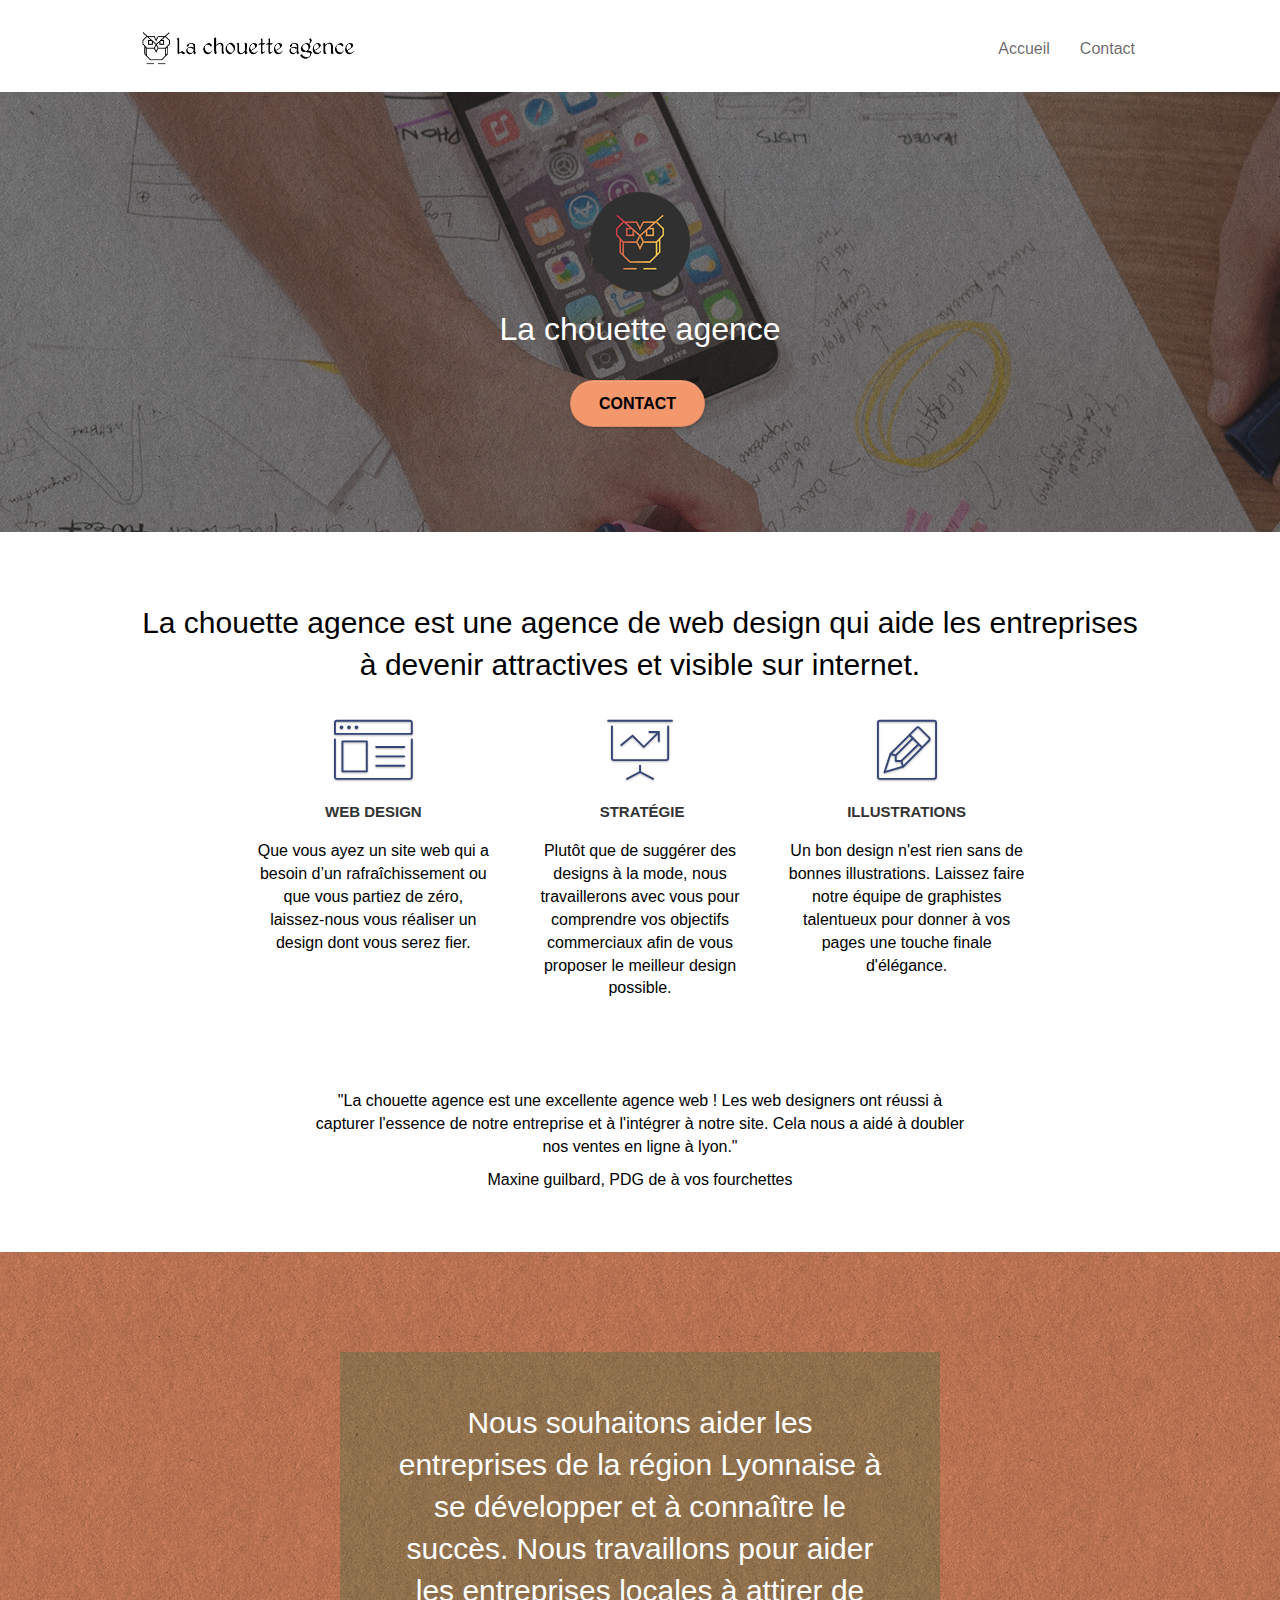
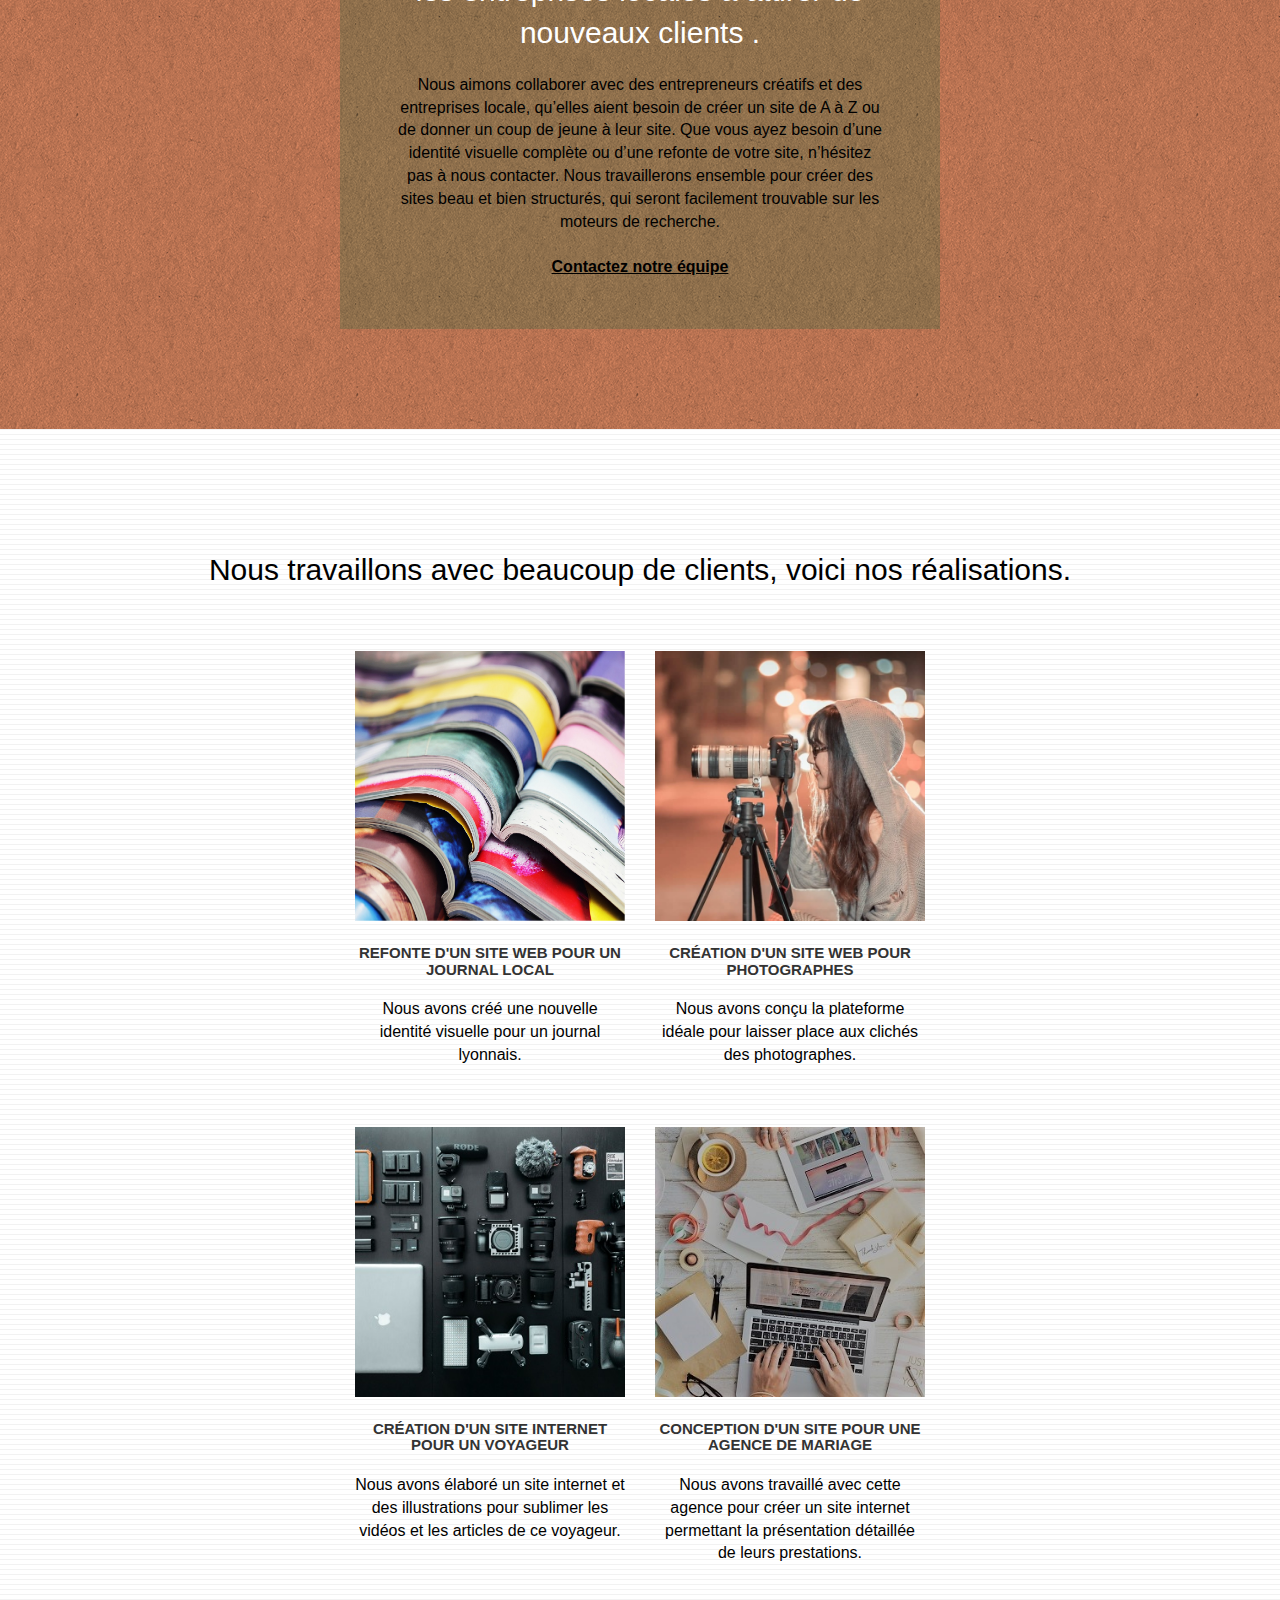
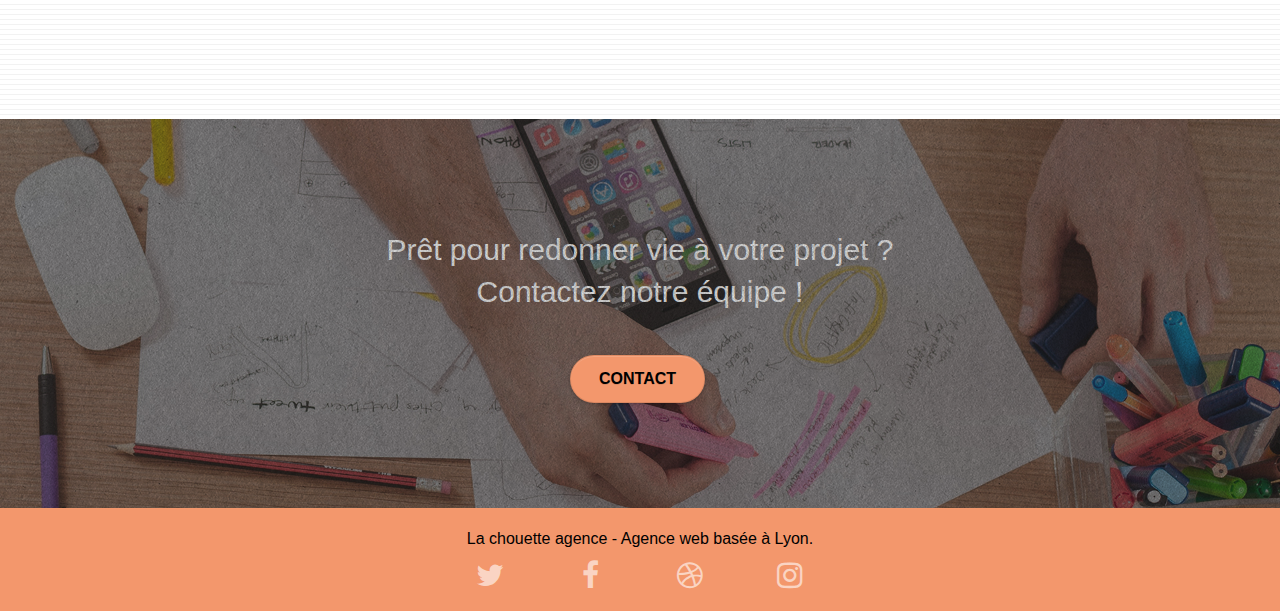
==== commit d3dbefed: "modification 2" ====
--- a/nouveau-site/index.html
+++ b/nouveau-site/index.html
@@ -157,7 +157,7 @@
 	<div class="container bloc-lg">
 		<div class="row">
 			<div class="col-sm-12 text-center">
-				<img alt="agence web, agence web paris, web design paris, stratégie web" src="img/title2.png" />
+				<h2>Nous travaillons avec beaucoup de clients, voici nos réalisations.</h2>
 			</div>
 		</div>
 		<div class="row tight-width-whitespace portfolio-row">
@@ -248,46 +248,9 @@
 							<a class="social" href="index.html"><span class="fa fa-instagram icon-md"></span></a>
 						</div>
 					</div>
-					<div class="keywords" style="color:#F3976C;">Agence web à paris, stratégie web, web design, illustrations, design de site web, site web, web, internet, site internet, site</div>
-				</div>
-				<div class="row">
-					<div class="col-sm-4">
-						Partenaires
-							<ul>
-								<li><a href="voiture.com">voiture.com</a></li>
-								<li><a href="pizza.com">pizza.com</a></li>
-								<li><a href="matoiture.com">matoiture.com</a></li>
-								<li><a href="immobilierseo.com">immobilierseo.com</a></li>
-							</ul>		
-					</div>
-					<div class="col-sm-4">
-						Annuaires liste 1
-						<ul>
-							<li><a href="annuaireagence.com">annuaireagence.com</a></li>
-							<li><a href="annuaireseo.com">annuaireseo.com</a></li>
-							<li><a href="annuairemarketing.com">annuairemarketing.com</a></li>
-							<li><a href="123seoture.com">123seo.com</a></li>
-							<li><a href="123site.com">123site.com</a></li>
-							<li><a href="annuairewordpress.com">annuairewordpress.com</a></li>
-							<li><a href="listeagence.com">listeagence.com</a></li>
-							<li><a href="meilleuresagencesparis.com">meilleuresagencesparis.com</a></li>
-							<li><a href="listeseo.com">listeseo.com</a></li>
-						</ul>
-					</div>
-					<div class="col-sm-4">
-						Annuaires liste 2
-						<ul>
-							<li><a href="betterseo.com">betterseo.com</a></li>
-							<li><a href="ameliorerseo.com">ameliorerseo.com</a></li>
-							<li><a href="seojuicelien.com">seojuicelien.com</a></li>
-							<li><a href="meilleursliens.com">meilleursliens.com</a></li>
-							<li><a href="liensagogo.com">liensagogo.com</a></li>
-							<li><a href="backlink.com">backlink.com</a></li>
-							<li><a href="linkjuiceannuaire.com">linkjuiceannuaire.com</a></li>
-							<li><a href="remontersurgoogle.com">remontersurgoogle.com</a></li>
-							<li><a href="vraiseofiable.com">vraiseofiable.com</a></li>
-						</ul>
-					</div>
+					 
+				</div>
+				
 				</div>
 			</div>
 		</div>
--- a/nouveau-site/style.css
+++ b/nouveau-site/style.css
@@ -776,7 +776,7 @@
 }
 
 .tc-white {
-    color: black;
+    color: white;
 }
 
 .btn-atomic-tangerine {
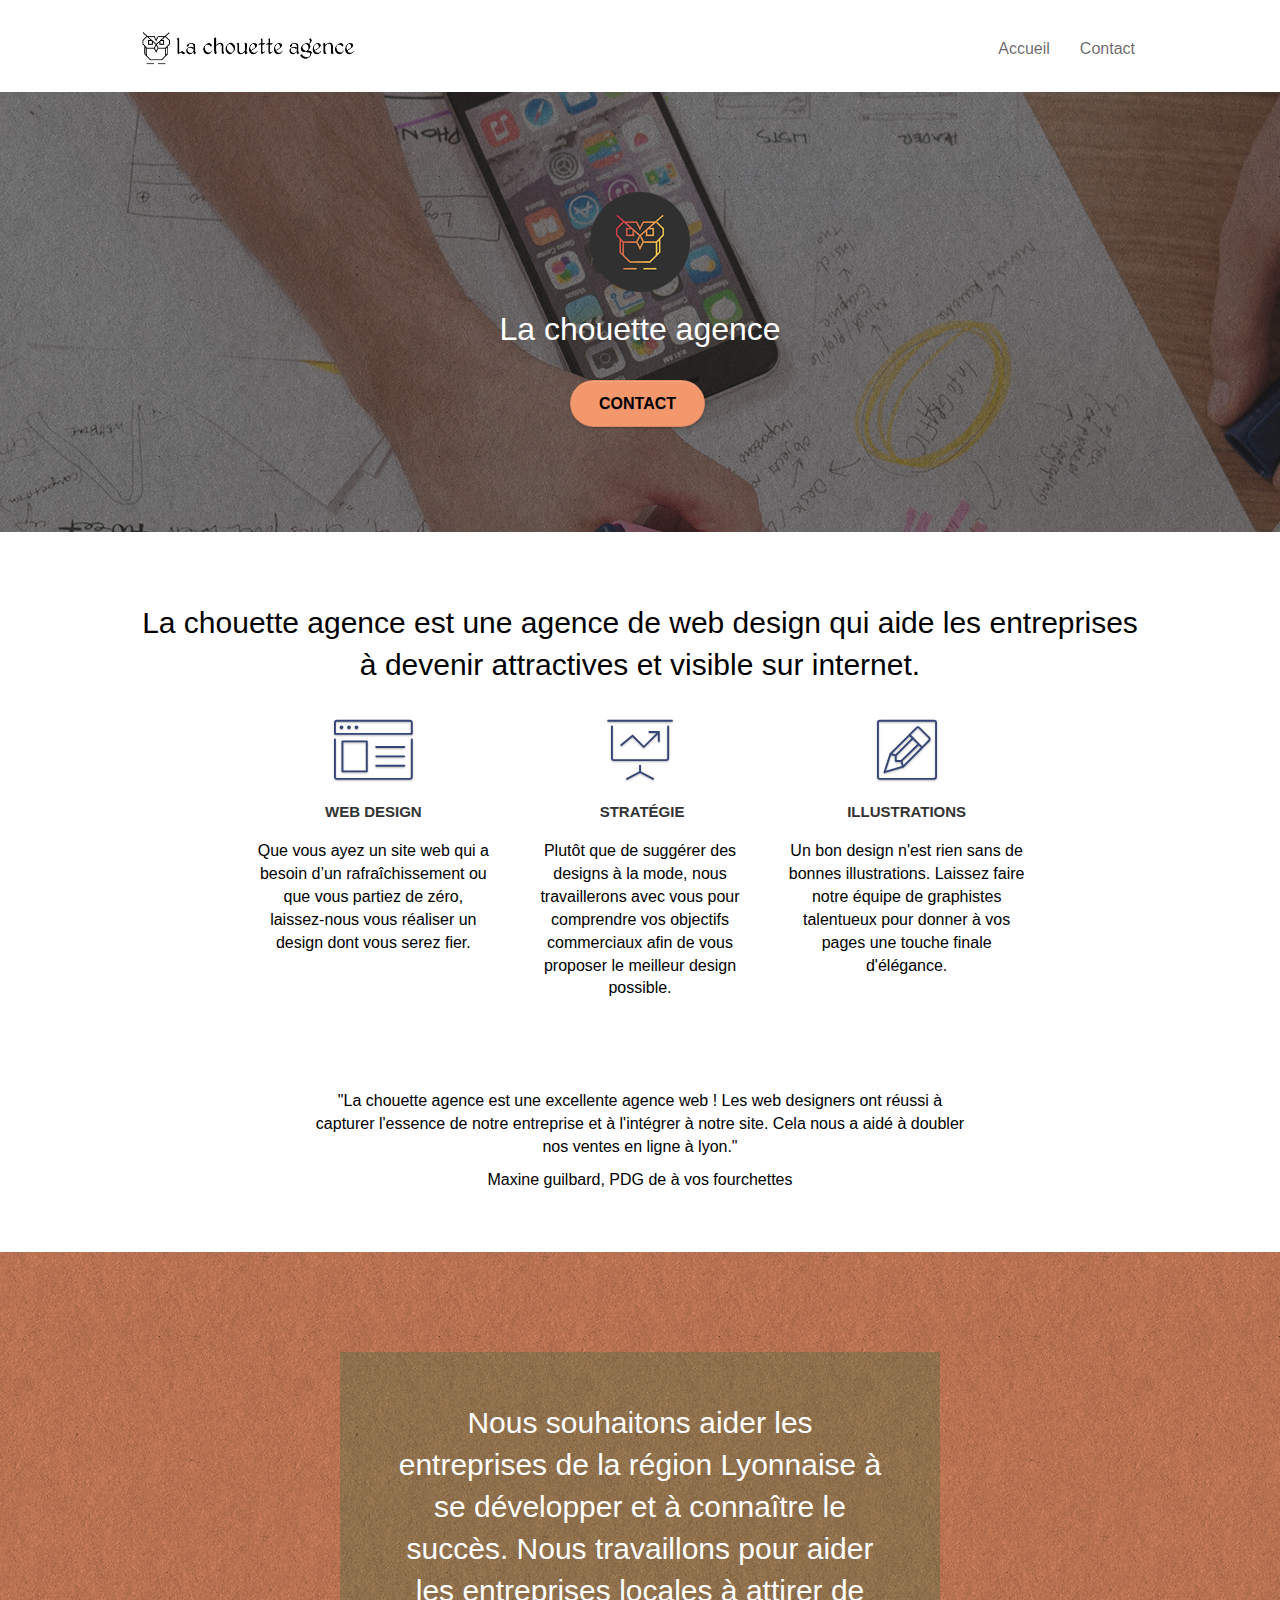
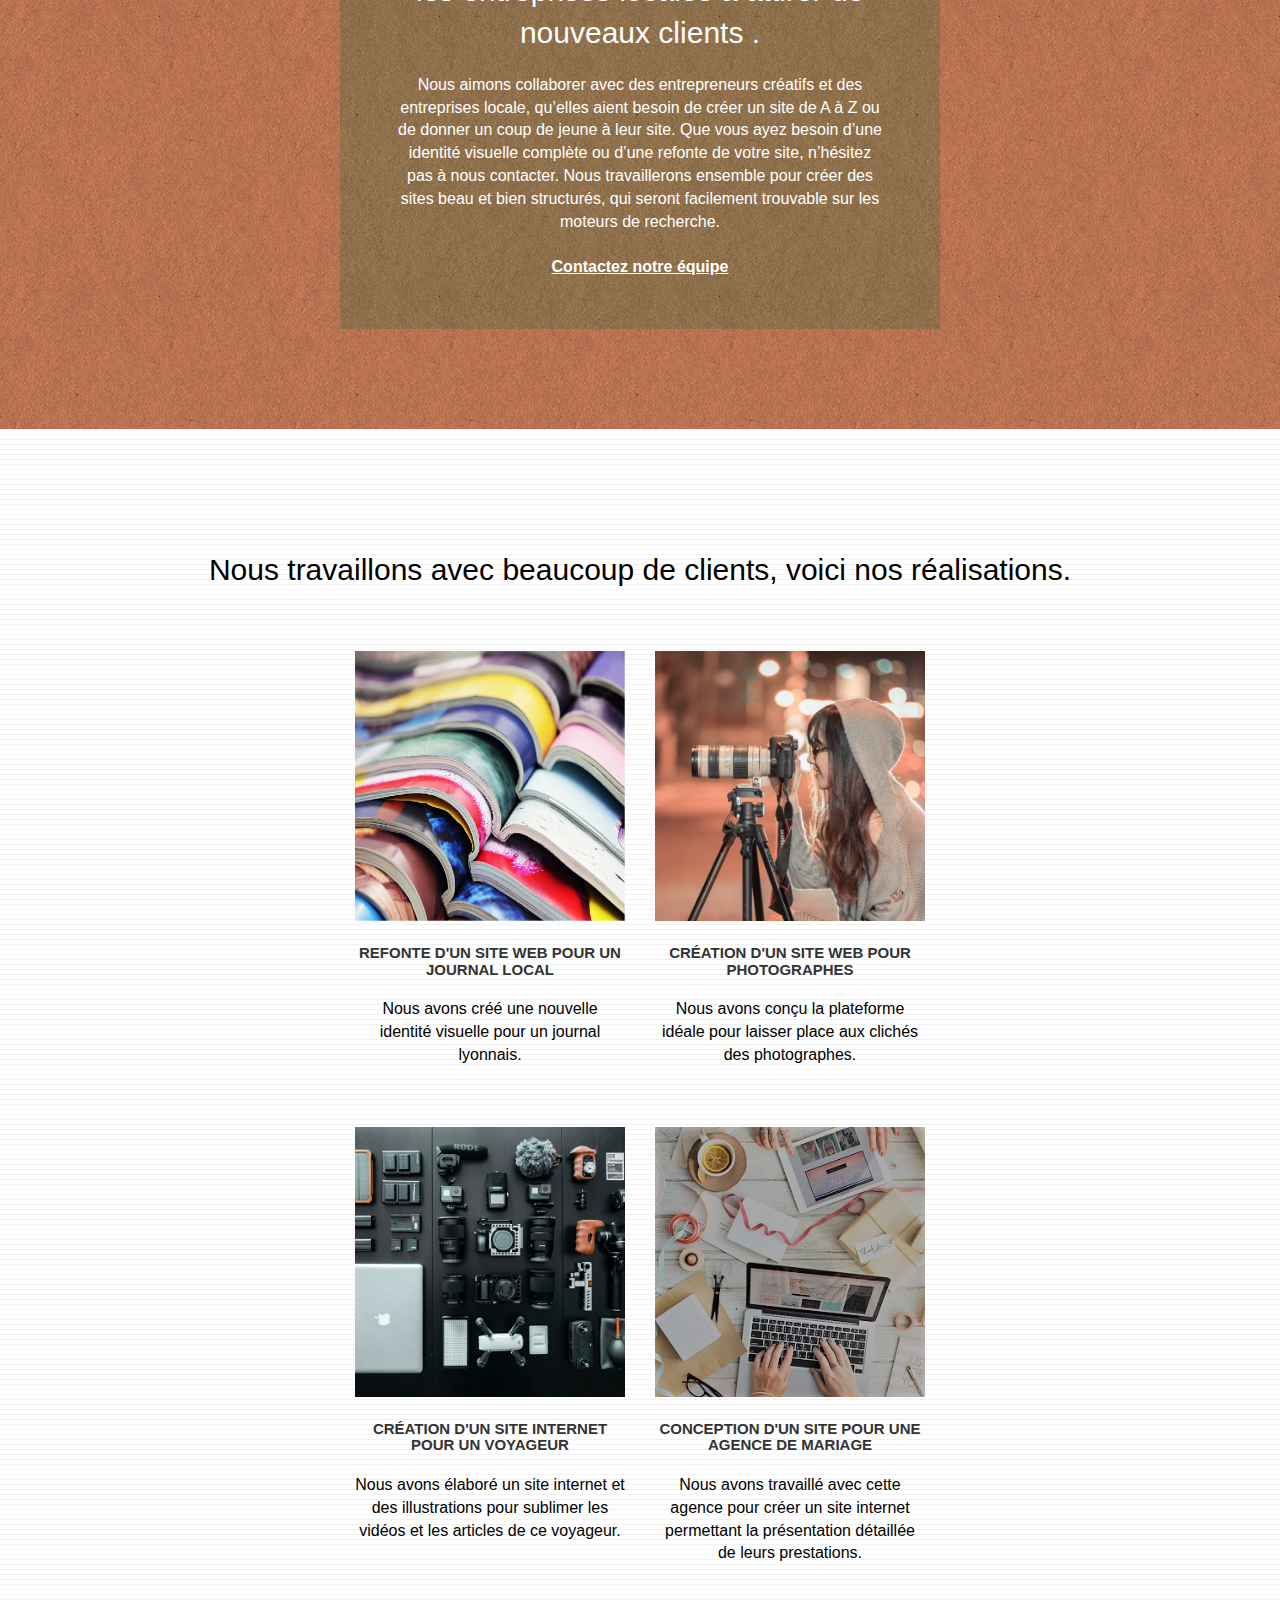
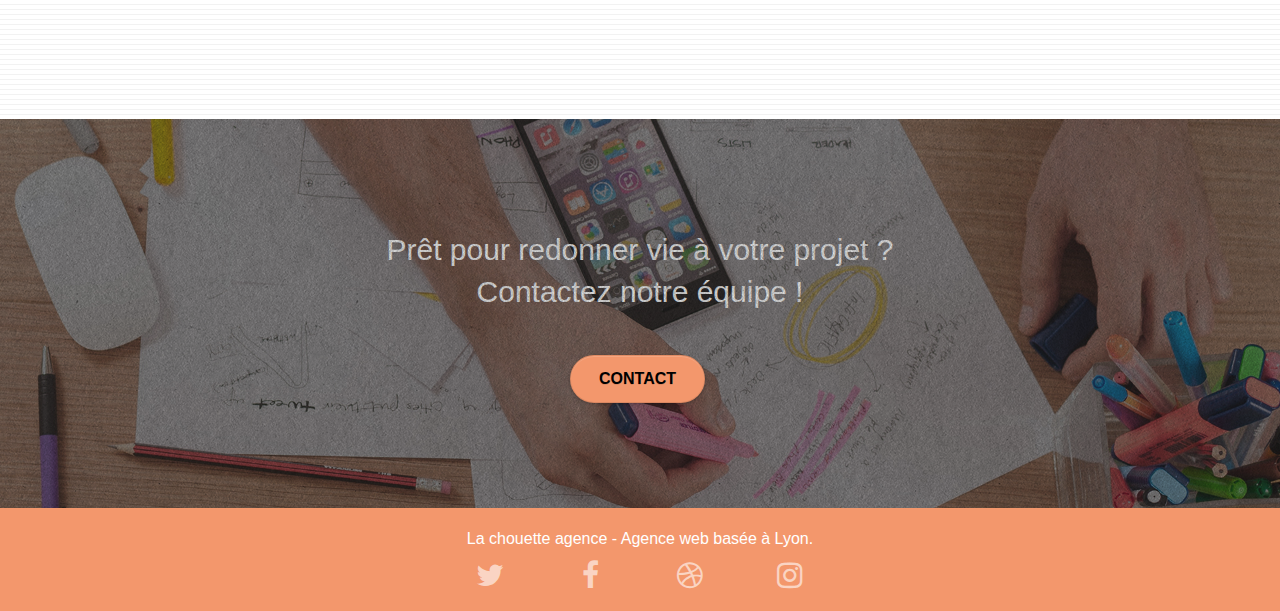
==== commit c587c775: "conversion image" ====
--- a/nouveau-site/index.html
+++ b/nouveau-site/index.html
@@ -13,11 +13,7 @@
 	<link rel="stylesheet" type="text/css" href="./css/et-line.css">
 	
     
-	<script src="./js/jquery-2.1.0.js"></script>
-	<script src="./js/bootstrap.js"></script>
-	<script src="./js/blocs.js"></script>
-	<script src="./js/jquery.touchSwipe.js" defer></script>
-	<script src="./js/gmaps.js"></script>
+	
 
     <title>La Chouette Agence</title>
 
@@ -73,6 +69,7 @@
 				<h1 class="text-center hero-bloc-text tc-white ">
 					La chouette agence
 				</h1>
+				
 				<div class="text-center">
 					<a href="contact.html" class="btn btn-lg btn-clean btn-rd cta-hero btn-atomic-tangerine" id="cta-hero">Contact</a>
 				</div>
@@ -162,7 +159,7 @@
 		</div>
 		<div class="row tight-width-whitespace portfolio-row">
 			<div class="col-sm-6">
-				<a href="#" data-lightbox="img/1.jpg" data-gallery-id="gallery-1" data-caption="Refonte d'un site web pour un journal local" data-frame="snapshot-lb"><img src="img/1.jpg" alt="paris web design logo agence web meilleure agence et refonte site web journal" class="img-responsive portfolio-thumb" /></a>
+				<a href="#" data-lightbox="img/1.webp" data-gallery-id="gallery-1" data-caption="Refonte d'un site web pour un journal local" data-frame="snapshot-lb"><img src="img/1.jpg" alt="paris web design logo agence web meilleure agence et refonte site web journal" class="img-responsive portfolio-thumb" /></a>
 				<h3 class="mg-md text-center">
 					Refonte d'un site web pour un journal local
 				</h3>
@@ -171,7 +168,7 @@
 				</p>
 			</div>
 			<div class="col-sm-6">
-				<a href="#" data-lightbox="img/2.jpg" data-gallery-id="gallery-1" data-caption="Création d'un site web pour photographes" data-frame="snapshot-lb"><img src="img/2.jpg" class="img-responsive portfolio-thumb" alt="paris web design logo agence web meilleure agence, Création d'un site web pour photographes" /></a>
+				<a href="#" data-lightbox="img/2.webp" data-gallery-id="gallery-1" data-caption="Création d'un site web pour photographes" data-frame="snapshot-lb"><img src="img/2.jpg" class="img-responsive portfolio-thumb" alt="paris web design logo agence web meilleure agence, Création d'un site web pour photographes" /></a>
 				<h3 class="mg-md text-center">
 					Création d'un site web pour photographes
 				</h3>
@@ -182,7 +179,7 @@
 		</div>
 		<div class="row tight-width-whitespace portfolio-row">
 			<div class="col-sm-6">
-				<a href="#" data-lightbox="img/3.bmp" data-gallery-id="gallery-1" data-caption="Création d'un site internet pour un voyageur" data-frame="snapshot-lb"><img src="img/3.bmp" class="img-responsive portfolio-thumb" alt="paris web design logo agence web meilleure agence, Création d'un site web pour voyageur"/></a>
+				<a href="#" data-lightbox="img/3.webp" data-gallery-id="gallery-1" data-caption="Création d'un site internet pour un voyageur" data-frame="snapshot-lb"><img src="img/3.bmp" class="img-responsive portfolio-thumb" alt="paris web design logo agence web meilleure agence, Création d'un site web pour voyageur"/></a>
 				<h3 class="mg-md text-center">
 					Création d'un site internet pour un voyageur
 				</h3>
@@ -191,7 +188,7 @@
 				</p>
 			</div>
 			<div class="col-sm-6">
-				<a href="#" data-lightbox="img/4.bmp" data-gallery-id="gallery-1" data-caption="Conception d'un site pour une agence de mariage" data-frame="snapshot-lb"><img src="img/4.bmp" class="img-responsive portfolio-thumb" alt="paris web design logo agence web meilleure agence, Création d'un site web pour agence de mariage" /></a>
+				<a href="#" data-lightbox="img/4.webp" data-gallery-id="gallery-1" data-caption="Conception d'un site pour une agence de mariage" data-frame="snapshot-lb"><img src="img/4.bmp" class="img-responsive portfolio-thumb" alt="paris web design logo agence web meilleure agence, Création d'un site web pour agence de mariage" /></a>
 				<h3 class="mg-md text-center">
 					Conception d'un site pour une agence de mariage
 				</h3>
@@ -259,8 +256,13 @@
 <!-- Footer - bloc-8 END -->
 
 </div>
-<!-- Principal conteneur END -->
-    
+<!-- JAVASCRIPT -->
+<script src="./js/jquery-2.1.0.js"></script>
+<script src="./js/bootstrap.js"></script>
+<script src="./js/blocs.js"></script>
+<script src="./js/jquery.touchSwipe.js" defer></script>
+<script src="./js/gmaps.js"></script>
+
 
 </body>
 </html>
--- a/nouveau-site/style.css
+++ b/nouveau-site/style.css
@@ -737,7 +737,7 @@
 }
 
 .white {
-    color: black;
+    color: white;
 }
 
 .portfolio-thumb {
@@ -790,7 +790,7 @@
 }
 
 .ltc-white {
-    color: black!important;
+    color: white!important;
 }
 
 .ltc-white:hover {
@@ -823,7 +823,7 @@
 }
 
 .bg-presentation {
-    background-image: url("img/image-de-presentation.bmp");
+    background-image: url("img/image-de-presentation.webp");
 }
 
 @media (max-width: 1024px) {
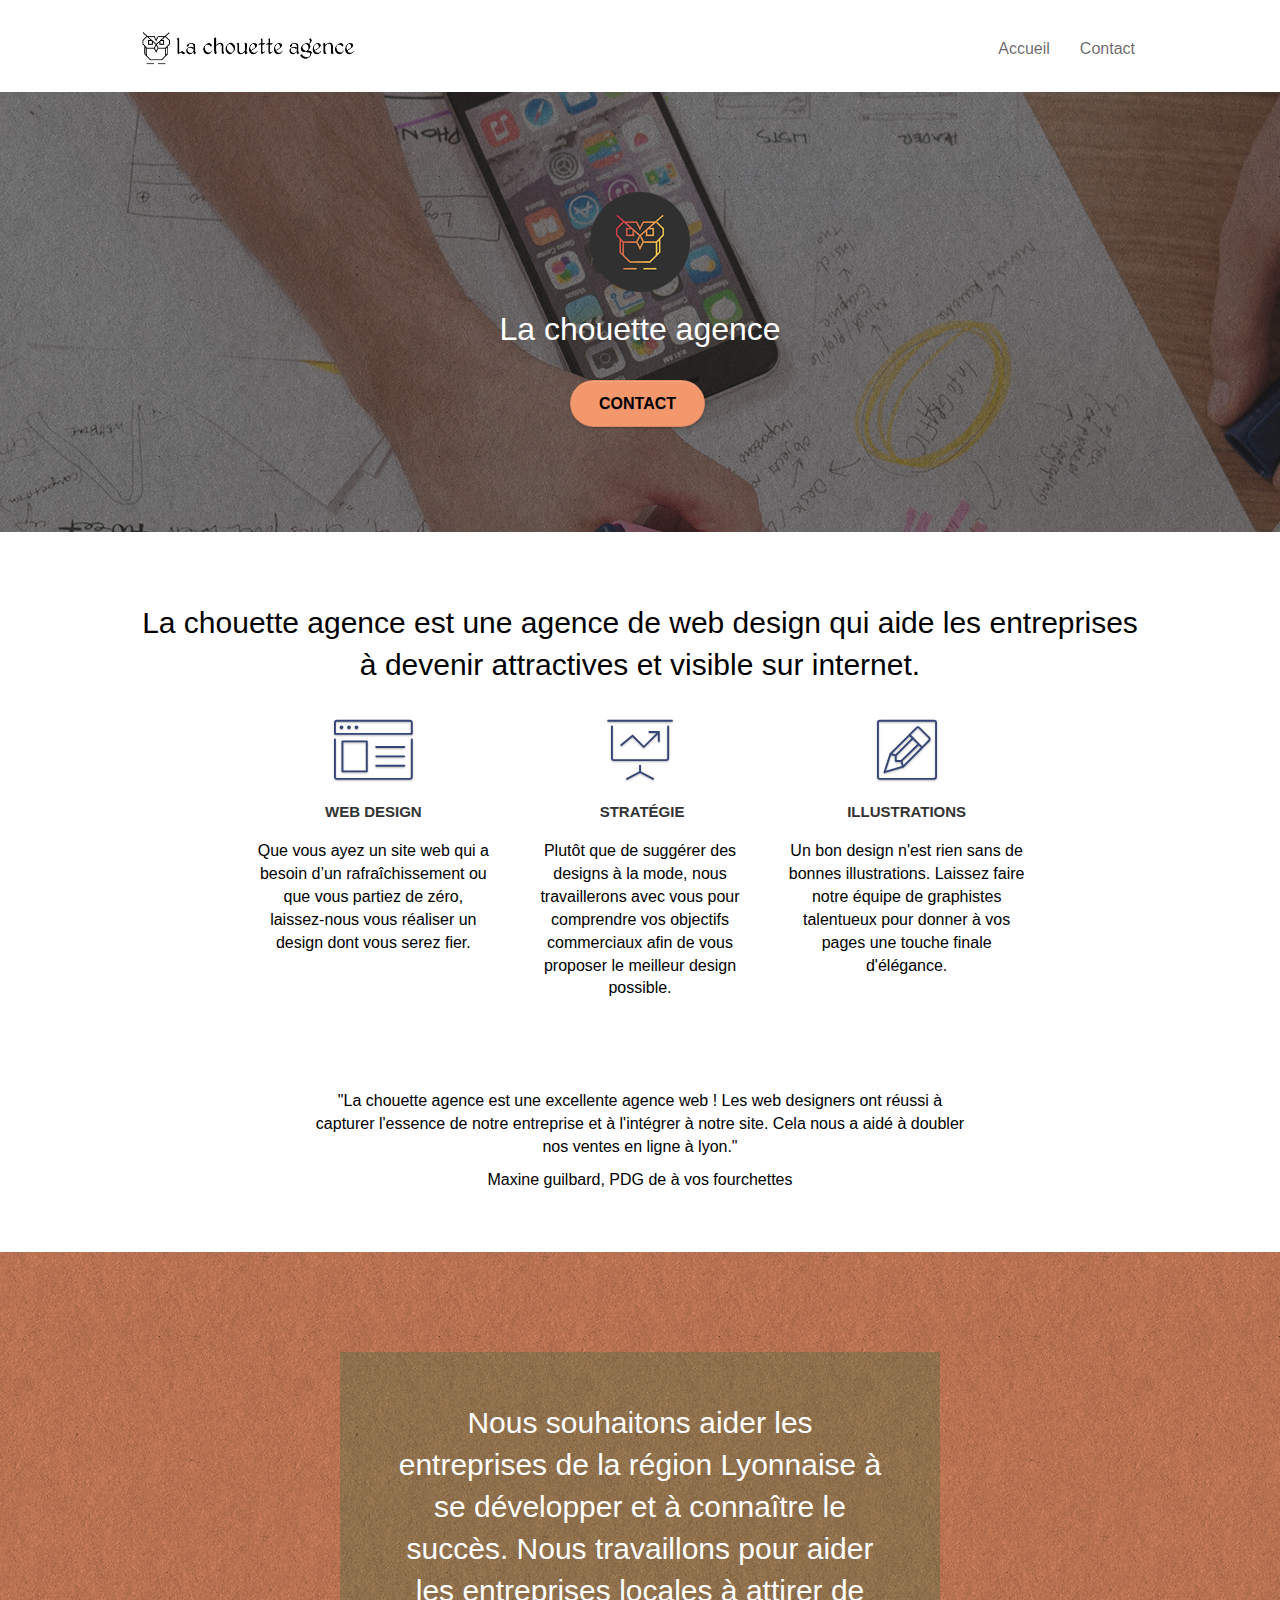
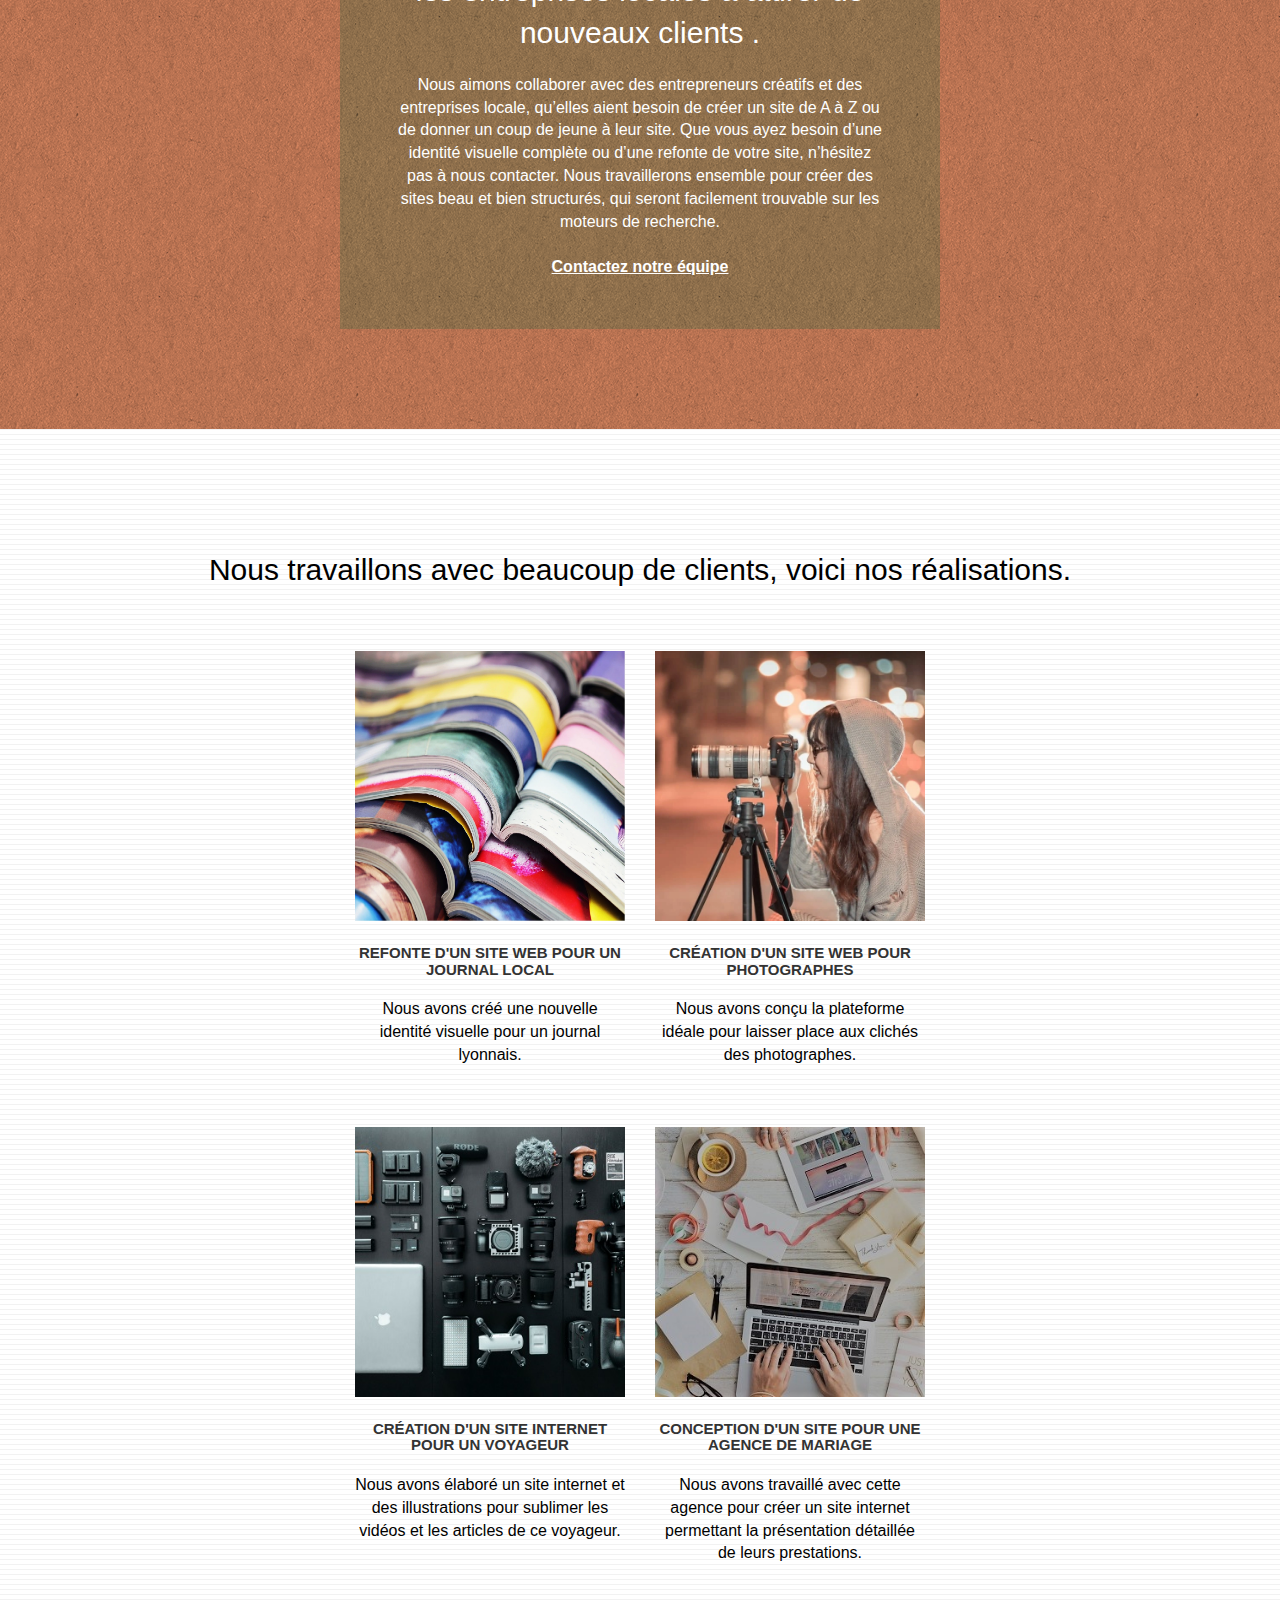
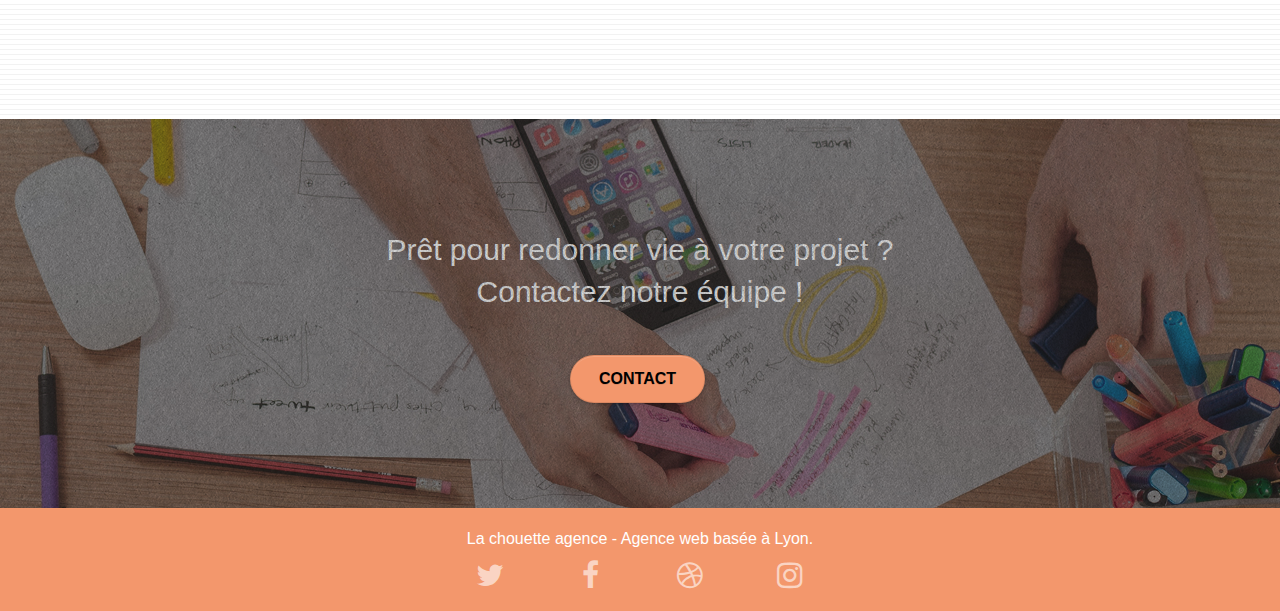
==== commit b4bc4369: "format image" ====
--- a/nouveau-site/index.html
+++ b/nouveau-site/index.html
@@ -159,7 +159,7 @@
 		</div>
 		<div class="row tight-width-whitespace portfolio-row">
 			<div class="col-sm-6">
-				<a href="#" data-lightbox="img/1.webp" data-gallery-id="gallery-1" data-caption="Refonte d'un site web pour un journal local" data-frame="snapshot-lb"><img src="img/1.jpg" alt="paris web design logo agence web meilleure agence et refonte site web journal" class="img-responsive portfolio-thumb" /></a>
+				<a href="#" data-lightbox="img/1.webp" data-gallery-id="gallery-1" data-caption="Refonte d'un site web pour un journal local" data-frame="snapshot-lb"><img src="img/1.webp" alt="paris web design logo agence web meilleure agence et refonte site web journal" class="img-responsive portfolio-thumb" /></a>
 				<h3 class="mg-md text-center">
 					Refonte d'un site web pour un journal local
 				</h3>
@@ -168,7 +168,7 @@
 				</p>
 			</div>
 			<div class="col-sm-6">
-				<a href="#" data-lightbox="img/2.webp" data-gallery-id="gallery-1" data-caption="Création d'un site web pour photographes" data-frame="snapshot-lb"><img src="img/2.jpg" class="img-responsive portfolio-thumb" alt="paris web design logo agence web meilleure agence, Création d'un site web pour photographes" /></a>
+				<a href="#" data-lightbox="img/2.webp" data-gallery-id="gallery-1" data-caption="Création d'un site web pour photographes" data-frame="snapshot-lb"><img src="img/2.webp" class="img-responsive portfolio-thumb" alt="paris web design logo agence web meilleure agence, Création d'un site web pour photographes" /></a>
 				<h3 class="mg-md text-center">
 					Création d'un site web pour photographes
 				</h3>
@@ -179,7 +179,7 @@
 		</div>
 		<div class="row tight-width-whitespace portfolio-row">
 			<div class="col-sm-6">
-				<a href="#" data-lightbox="img/3.webp" data-gallery-id="gallery-1" data-caption="Création d'un site internet pour un voyageur" data-frame="snapshot-lb"><img src="img/3.bmp" class="img-responsive portfolio-thumb" alt="paris web design logo agence web meilleure agence, Création d'un site web pour voyageur"/></a>
+				<a href="#" data-lightbox="img/3.webp" data-gallery-id="gallery-1" data-caption="Création d'un site internet pour un voyageur" data-frame="snapshot-lb"><img src="img/3.webp" class="img-responsive portfolio-thumb" alt="paris web design logo agence web meilleure agence, Création d'un site web pour voyageur"/></a>
 				<h3 class="mg-md text-center">
 					Création d'un site internet pour un voyageur
 				</h3>
@@ -188,7 +188,7 @@
 				</p>
 			</div>
 			<div class="col-sm-6">
-				<a href="#" data-lightbox="img/4.webp" data-gallery-id="gallery-1" data-caption="Conception d'un site pour une agence de mariage" data-frame="snapshot-lb"><img src="img/4.bmp" class="img-responsive portfolio-thumb" alt="paris web design logo agence web meilleure agence, Création d'un site web pour agence de mariage" /></a>
+				<a href="#" data-lightbox="img/4.webp" data-gallery-id="gallery-1" data-caption="Conception d'un site pour une agence de mariage" data-frame="snapshot-lb"><img src="img/4.webp" class="img-responsive portfolio-thumb" alt="paris web design logo agence web meilleure agence, Création d'un site web pour agence de mariage" /></a>
 				<h3 class="mg-md text-center">
 					Conception d'un site pour une agence de mariage
 				</h3>
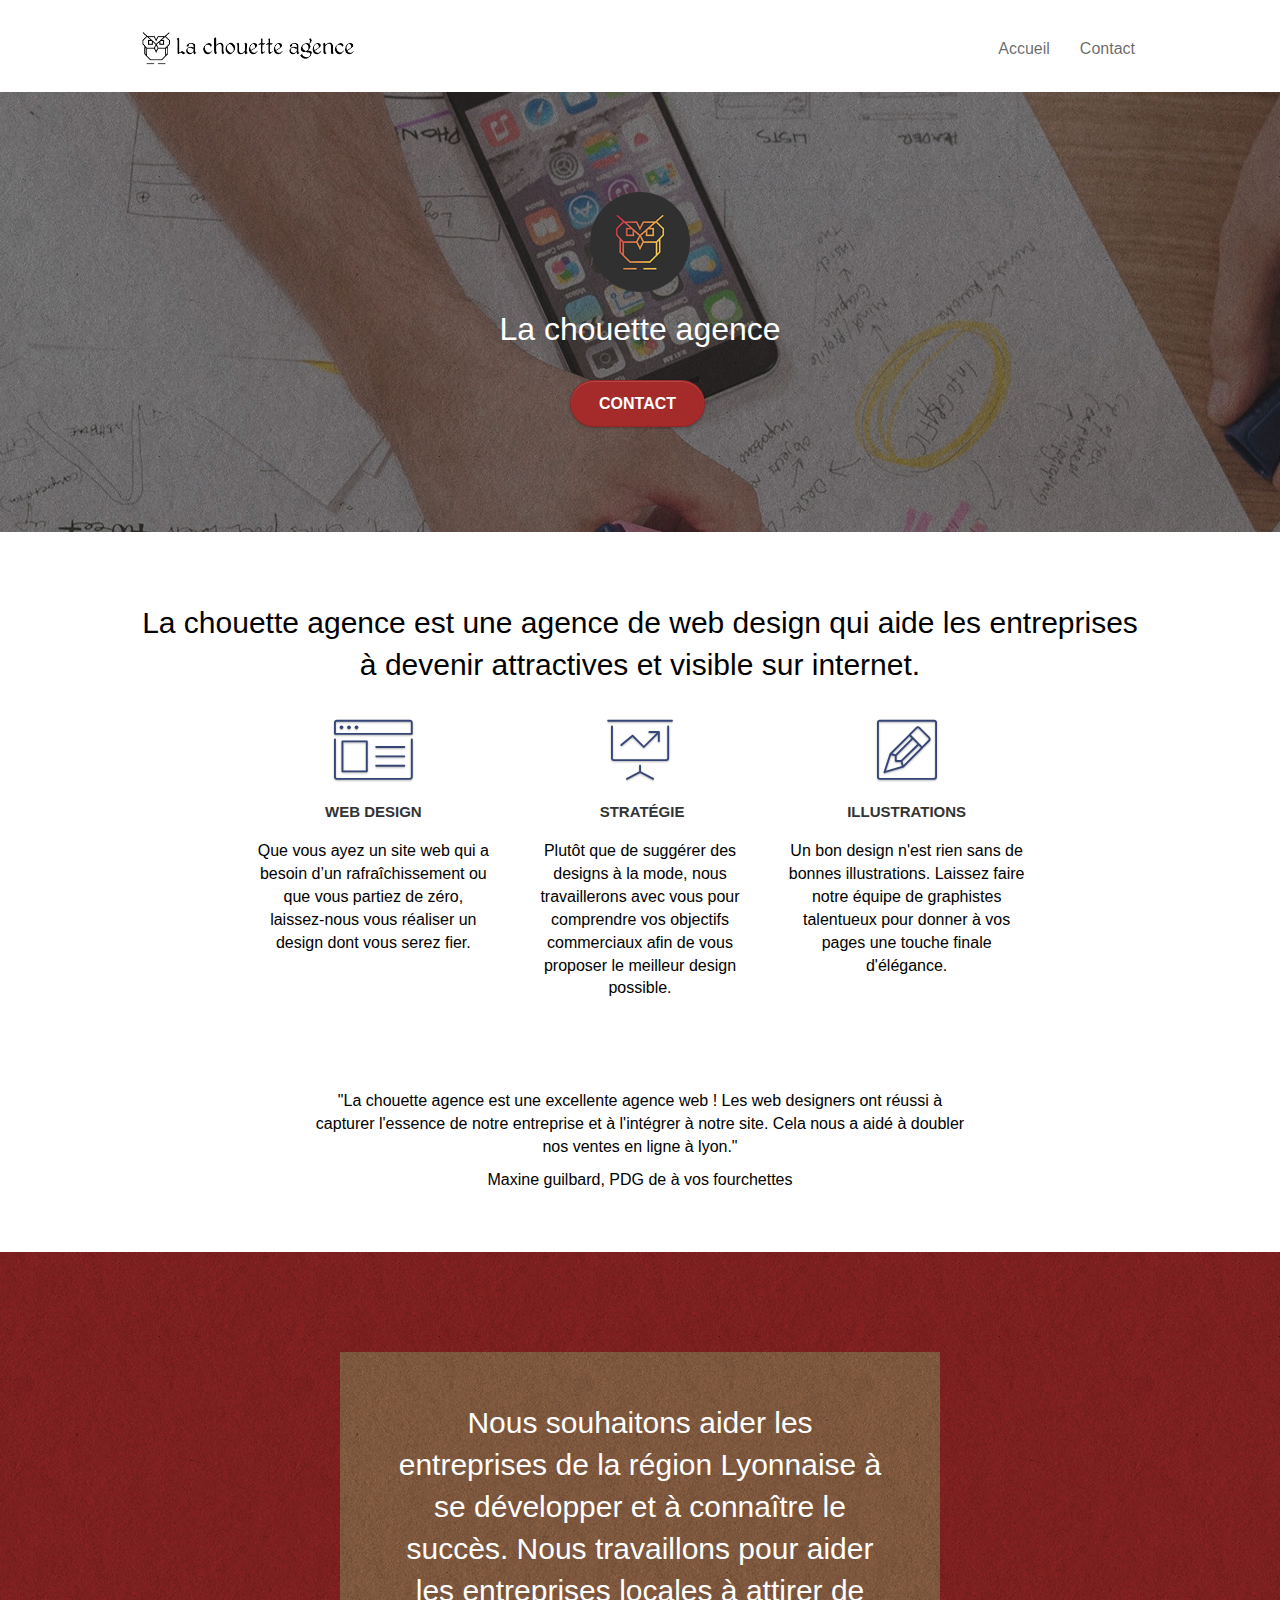
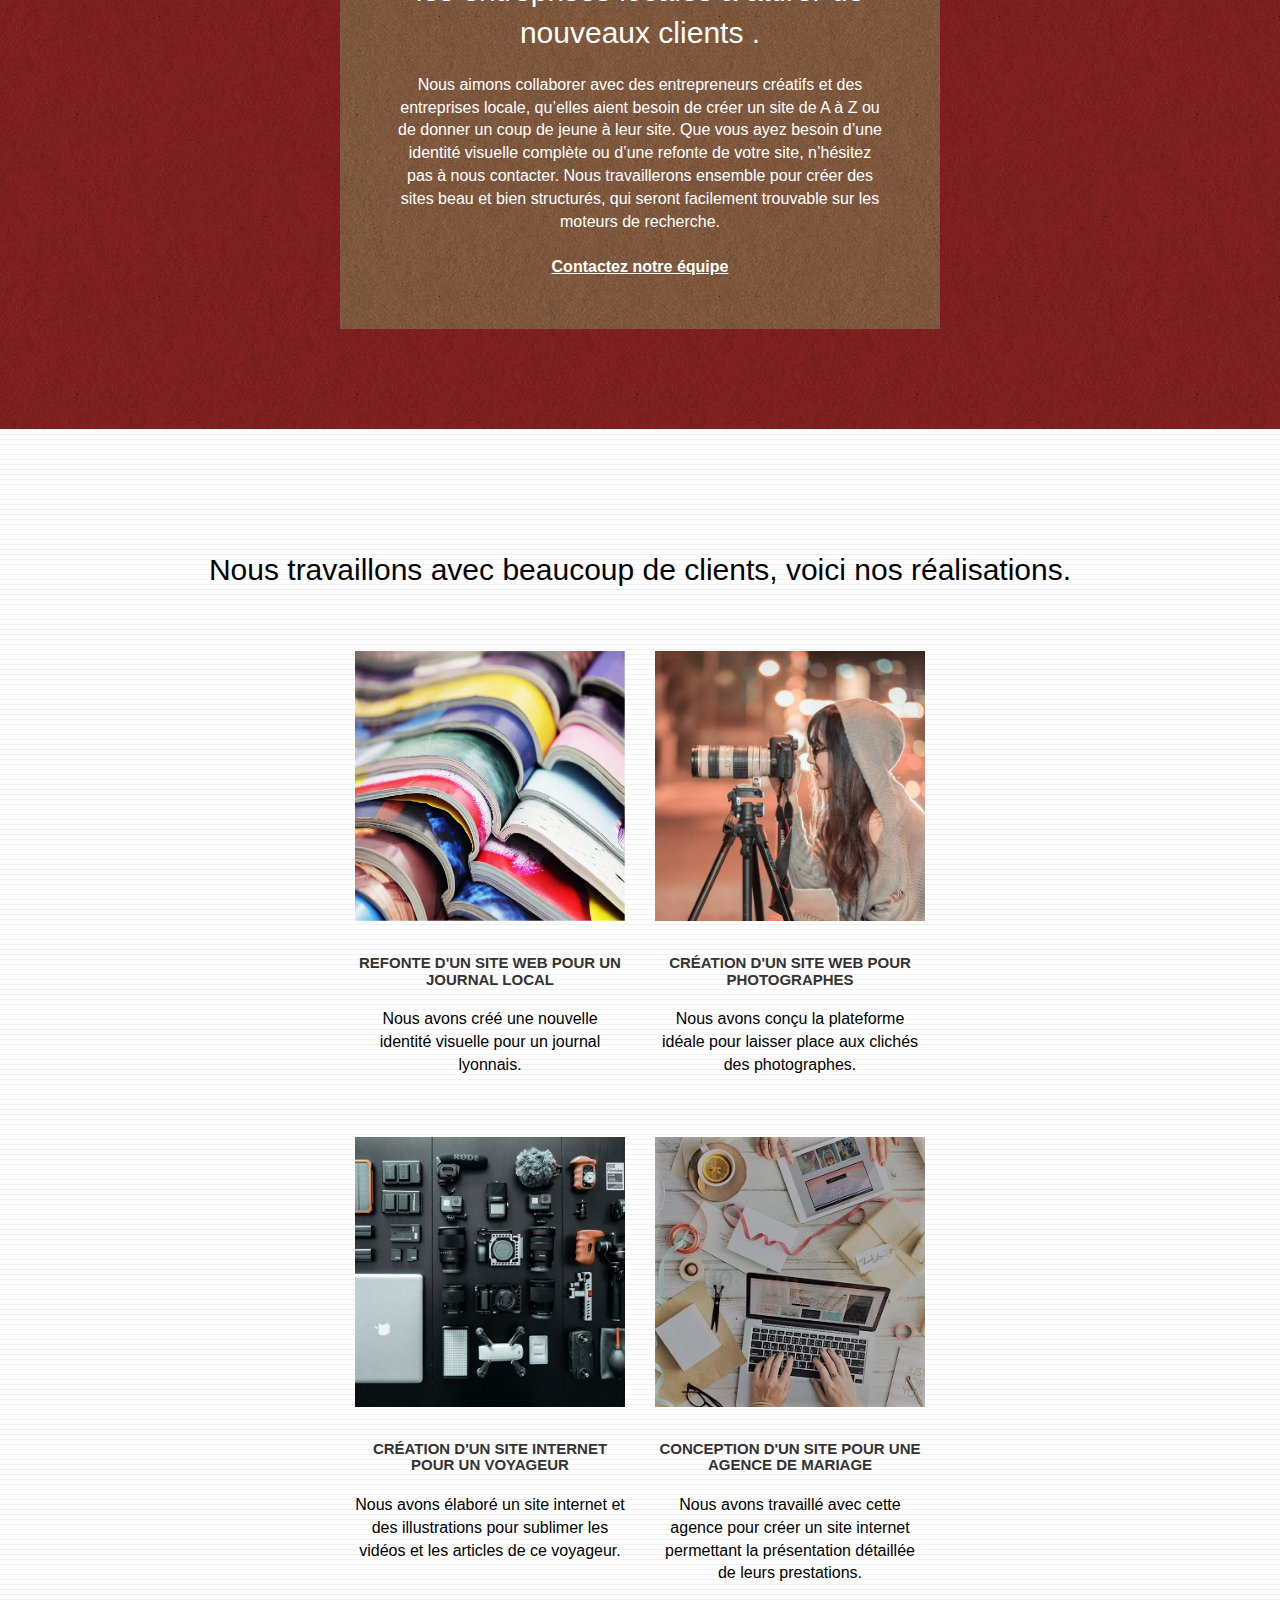
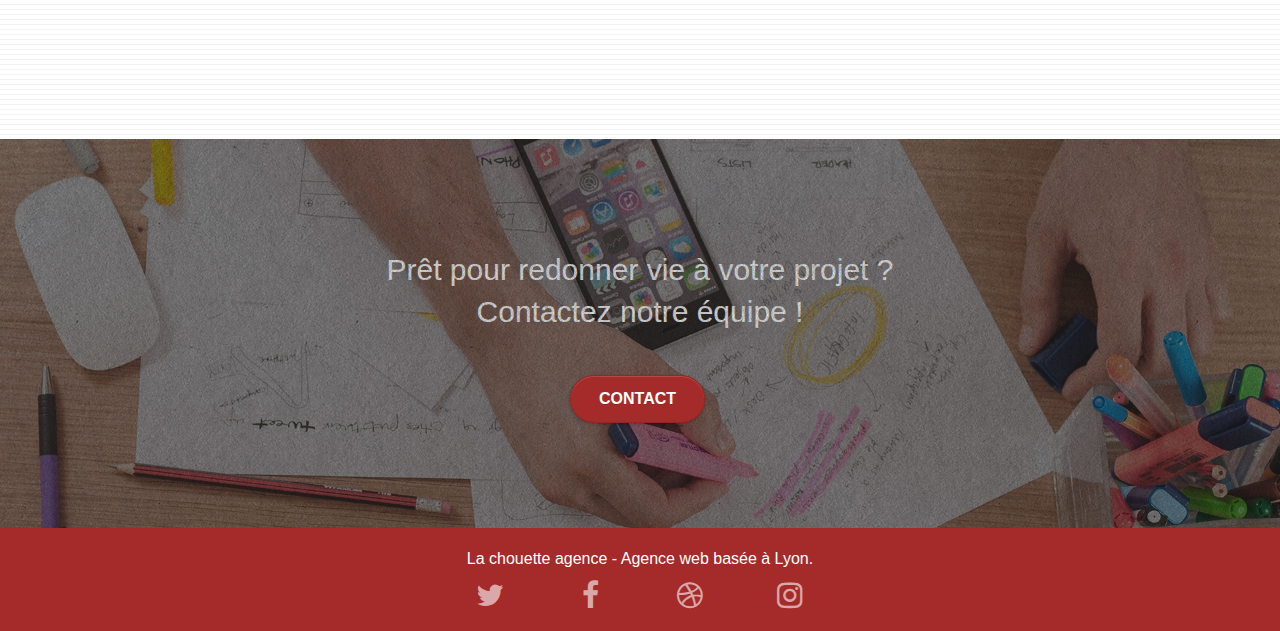
==== commit e64610b4: "balise defer" ====
--- a/nouveau-site/index.html
+++ b/nouveau-site/index.html
@@ -257,11 +257,11 @@
 
 </div>
 <!-- JAVASCRIPT -->
-<script src="./js/jquery-2.1.0.js"></script>
-<script src="./js/bootstrap.js"></script>
-<script src="./js/blocs.js"></script>
+<script src="./js/jquery-2.1.0.js" defer></script>
+<script src="./js/bootstrap.js" defer></script>
+<script src="./js/blocs.js" defer></script>
 <script src="./js/jquery.touchSwipe.js" defer></script>
-<script src="./js/gmaps.js"></script>
+<script src="./js/gmaps.js" defer></script>
 
 
 </body>
--- a/nouveau-site/style.css
+++ b/nouveau-site/style.css
@@ -307,6 +307,8 @@
     max-height: 200px;
     margin: 0 5px 0 0;
     display: inline;
+    width: 214px;
+    height: 40px;
 }
 
 .navbar-brand img[src$=svg] {
@@ -403,6 +405,10 @@
         float: none;
         margin: 10px auto 0;
     }
+}
+.col-sm-12 img{
+    width: 100px;
+    height: 100px;
 }
 
 .nav > li > .dropdown a {
@@ -534,7 +540,8 @@
 
 a[data-lightbox] {
     position: relative;
-    display: block;
+    display: flex;
+    justify-content: center;
     text-align: center;
 }
 
@@ -743,6 +750,10 @@
 .portfolio-thumb {
     margin-bottom: 24px;
 }
+.col-sm-6 img{
+    width: 270px;
+    height: 270px;
+}
 
 .portfolio-row {
     margin-bottom: 44px;
@@ -772,7 +783,7 @@
 }
 
 .bgc-atomic-tangerine {
-    background-color: #F3976C;
+    background-color: brown;
 }
 
 .tc-white {
@@ -780,7 +791,8 @@
 }
 
 .btn-atomic-tangerine {
-    background: #F3976C;
+    background: brown;
+    color: white;
     
 }
 
@@ -811,15 +823,15 @@
 }
 
 .bg-dots-bg {
-    background-image: url("img/dots-bg.png");
+    background-image: url("img/dots-bg.webp");
 }
 
 .bg-lines-h2-bg {
-    background-image: url("img/lines-h2-bg.png");
+    background-image: url("img/lines-h2-bg.webp");
 }
 
 .bg-banniere {
-    background-image: url("img/la-chouette-agence-banniere.jpg");
+    background-image: url("img/la-chouette-agence-banniere.webp");
 }
 
 .bg-presentation {
@@ -890,7 +902,7 @@
     }
 }
 
-@media (max-width: 767px) {
+@media (max-width: 768px) {
     .page-container {
         overflow-x: hidden;
         position: relative;
@@ -1027,6 +1039,10 @@
         width: 180px;
         height: 320px;
     }
+    .col-sm-6 img{
+        width: 40%;
+        height: auto;
+    }
 }
 
 @media (max-width: 400px) {
